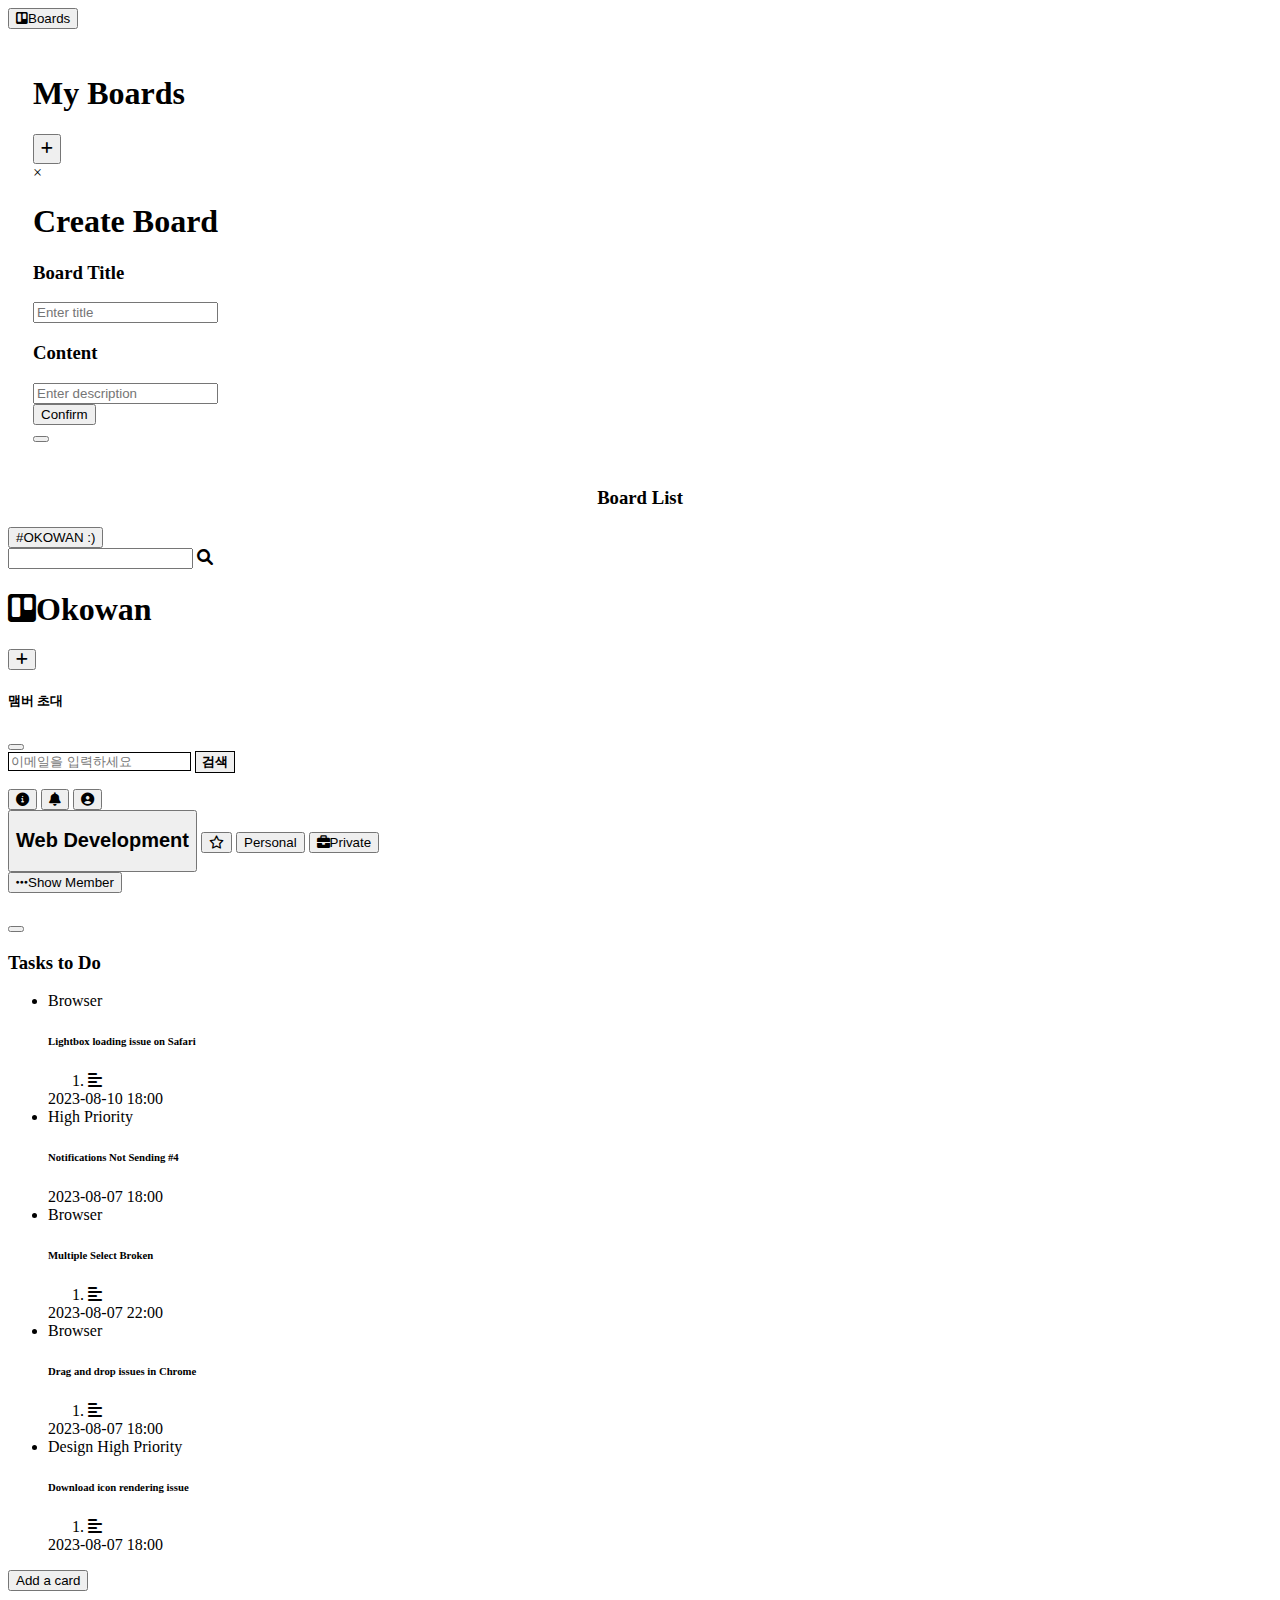
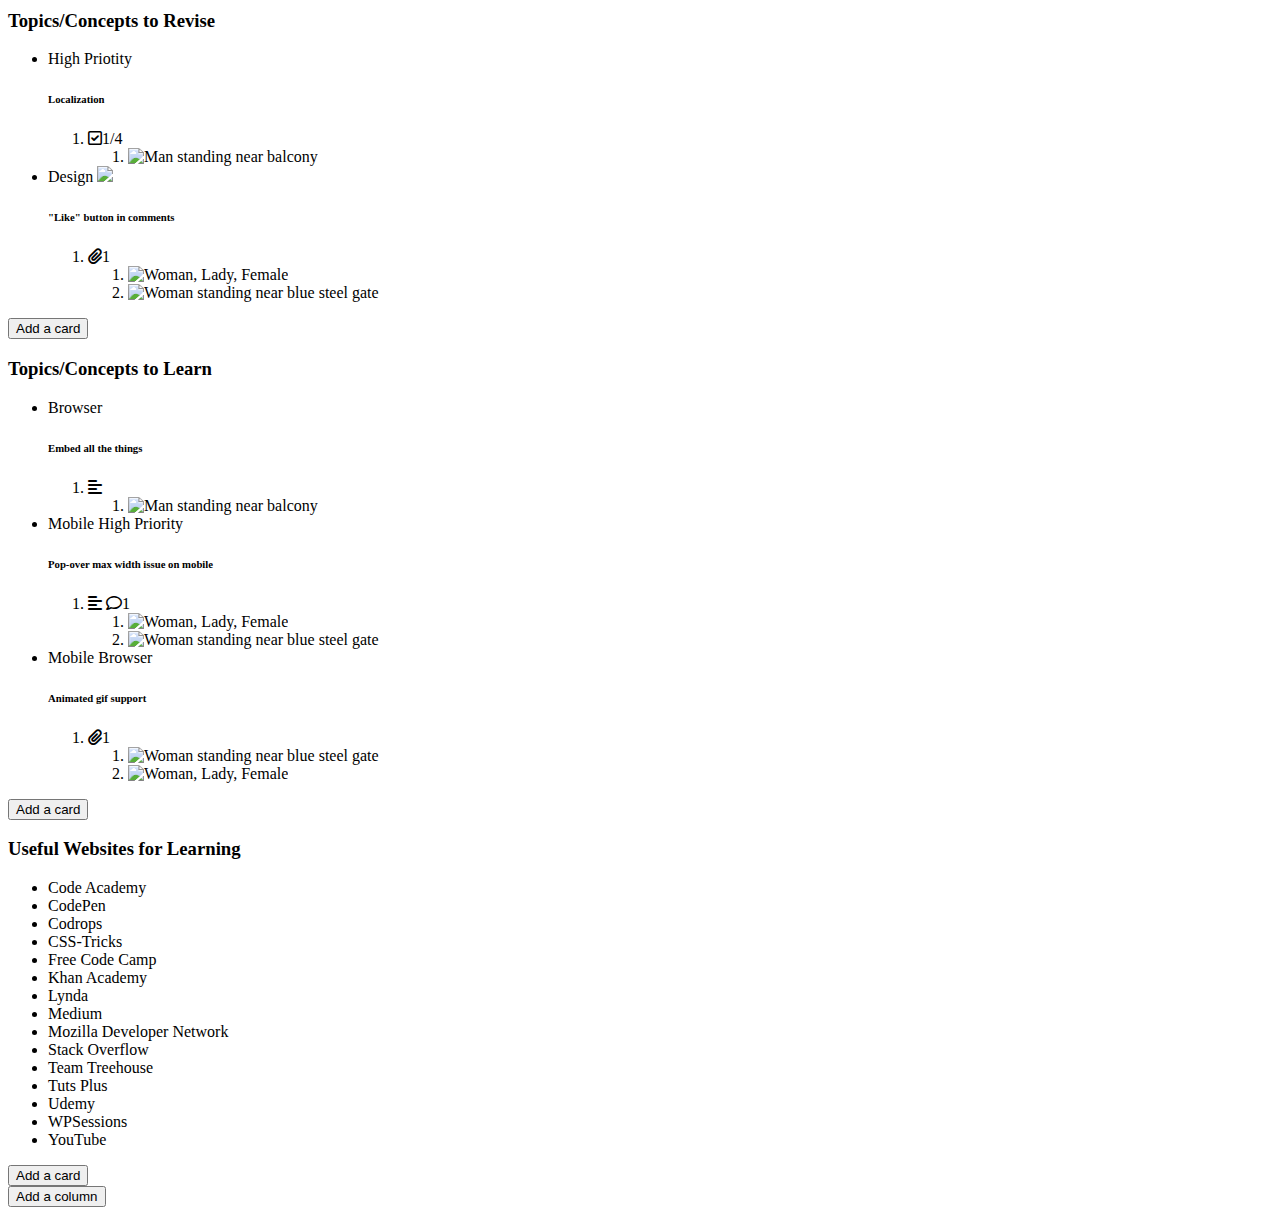
==== src/main/resources/templates/board.html @ db3061f5 "index.html 추가, 임시 css" ====
<!DOCTYPE html>
<html lang="en">

<head>
    <meta charset="UTF-8">
    <meta name="viewport" content="width=device-width, initial-scale=1.0">
    <title>Main Board</title>
    <link rel="stylesheet" href="https://fonts.googleapis.com/css?family=Courgette:400,700">
    <link rel="stylesheet" href="https://use.fontawesome.com/releases/v5.6.3/css/all.css"
        integrity="sha384-UHRtZLI+pbxtHCWp1t77Bi1L4ZtiqrqD80Kn4Z8NTSRyMA2Fd33n5dQ8lWUE00s/" crossorigin="anonymous">
    <link href="https://cdn.jsdelivr.net/npm/bootstrap@5.3.1/dist/css/bootstrap.min.css" rel="stylesheet" integrity="sha384-4bw+/aepP/YC94hEpVNVgiZdgIC5+VKNBQNGCHeKRQN+PtmoHDEXuppvnDJzQIu9" crossorigin="anonymous">
    <link rel="stylesheet" href="https://cdnjs.cloudflare.com/ajax/libs/font-awesome/6.0.0-beta3/css/all.min.css">
    <script src="https://cdn.jsdelivr.net/npm/bootstrap@5.3.1/dist/js/bootstrap.bundle.min.js" integrity="sha384-HwwvtgBNo3bZJJLYd8oVXjrBZt8cqVSpeBNS5n7C8IVInixGAoxmnlMuBnhbgrkm" crossorigin="anonymous"></script>
    <!-- jQuery -->
    <script src="https://code.jquery.com/jquery-3.7.0.min.js"
            integrity="sha256-2Pmvv0kuTBOenSvLm6bvfBSSHrUJ+3A7x6P5Ebd07/g=" crossorigin="anonymous"></script>

    <!-- js Cookie -->
    <script src="https://cdn.jsdelivr.net/npm/js-cookie@3.0.5/dist/js.cookie.min.js"></script>

    <link rel="stylesheet" href="/css/board.css" />
    <script src="https://ajax.googleapis.com/ajax/libs/jquery/3.5.1/jquery.min.js"></script>
    <script src="https://cdn.jsdelivr.net/npm/bootstrap@5.3.1/dist/js/bootstrap.bundle.min.js" integrity="sha384-HwwvtgBNo3bZJJLYd8oVXjrBZt8cqVSpeBNS5n7C8IVInixGAoxmnlMuBnhbgrkm" crossorigin="anonymous"></script>
    <script src="https://code.jquery.com/jquery-3.6.0.min.js"></script>
    <!-- js Cookie -->
    <script src="https://cdn.jsdelivr.net/npm/js-cookie@3.0.5/dist/js.cookie.min.js"></script>
</head>

<body>
<script src="/js/board.js"></script>
    <!-- Masthead -->
    <header class="masthead">

        <div class="boards-menu">

<!--            <button class="boards-btn btn"><i class="fab fa-trello boards-btn-icon"></i>Boards</button>-->

            <button class="boards-btn btn" type="button" data-bs-toggle="offcanvas" data-bs-target="#offcanvasWithBothOptions" aria-controls="offcanvasWithBothOptions"><i class="fab fa-trello boards-btn-icon"></i>Boards</button>
            <div class="offcanvas offcanvas-start text-bg-dark" data-bs-scroll="true" tabindex="-1" id="offcanvasWithBothOptions" aria-labelledby="offcanvasWithBothOptionsLabel">
                <div class="offcanvas-header" style="padding:25px">
                    <div class="offcanvas-header-container">
                    <h1 class="offcanvas-title" id="offcanvasWithBothOptionsLabel">My Boards</h1>
<!--                    <div class="user-settings-btn">-->
<!--                        <button class="user-settings-btn btn" aria-label="Create">-->
                        <button class="user-settings-btn btn" aria-label="Create" id="openModalBtn" style="height:30px">
                            <i class="fas fa-plus" aria-hidden="true"></i>
                        </button>
                    </div>
                        <div id="myModal" class="modal" style="justify-content: center;
                        align-items: center;margin: 0;">
                            <form id="boardForm">
                            <div class="modal-content">
                                <span class="close" style="margin-left: auto">&times;</span>
                                <h1>Create Board</h1>
                                <h3>Board  Title</h3>
                                <input type="text" id="title" name="title" placeholder="Enter title">
                                <h3>Content</h3>
                                <input type="text" id="description" name="description" placeholder="Enter description">
                                <div class="buttons-container">

                                <button id="confirmBtn">Confirm</button>
                                </div>
                            </div>
                            </form>
                        </div>
<!--                    </div>-->
                    <button type="button" class="btn-close btn-close-white" data-bs-dismiss="offcanvas" aria-label="Close"></button>
                </div>
                <div id="boardList" class="offcanvas-body boardList">
                    <h3 style="text-align: center">Board List</h3>
                    <div class="boardListTitle">
                        <button type="button" class="btn btn-light" value="boardTitle" id="boardTitle">#OKOWAN :)</button>
                        <span hidden="hidden">boardId</span>
                    </div>
                </div>
            </div>
            <div class="board-search">
                <input type="search" class="board-search-input" aria-label="Board Search">
                <i class="fas fa-search search-icon" aria-hidden="true"></i>
            </div>
        </div>

        <div class="logo">

            <h1><i class="fab fa-trello logo-icon" aria-hidden="true"></i>Okowan</h1>

        </div>

        <div class="user-settings">
            <button class="user-settings-btn btn" aria-label="plus" type="button" data-bs-toggle="offcanvas" data-bs-target="#inviteMemberoffcanvasScrolling" aria-controls="offcanvasScrolling">
                <i class="fas fa-plus" aria-hidden="true"></i>
            </button>

            <div class="offcanvas offcanvas-end text-bg-dark" data-bs-scroll="true" data-bs-backdrop="false" tabindex="-1" id="inviteMemberoffcanvasScrolling" aria-labelledby="offcanvasScrollingLabel">
                <div class="offcanvas-header">
                    <h5 class="offcanvas-title" id="inviteMemberoffcanvasScrollingLabel">맴버 초대</h5>
                    <button type="button" class="btn-close btn-close-white" data-bs-dismiss="offcanvas" aria-label="Close"></button>
                </div>
                <div class="offcanvas-body">
                    <div class="member-list-wrapper" ng-app="app" ng-controller="MainCtrl as ctrl">
                        <div class="input-group m-auto mt-3 mb-5">
                            <input type="text" id="searchMember" class="form-control" style="border:1px solid black" placeholder="이메일을 입력하세요" aria-label="ico_search"
                                   aria-describedby="button-addon2">
                            <button class="btn btn-outline-secondary" type="button"
                                    id="button-addon2" style="color:black; font-weight:bold; border:1px solid black">검색</button>
                        </div>
                        <ul class="member-list" id="invite-member-list">
                            <!--<li class="member-list-item">
                                <div>
                                    <img src="https://s3-us-west-2.amazonaws.com/s.cdpn.io/488320/profile/profile-80.jpg" class="member-list-item-image">
                                </div>
                                <div class="member-list-item-content">
                                    <h4>Hitesh Kumar</h4>
                                    <p>@hk-skit</p>
                                </div>
                            </li>-->
                        </ul>
                    </div>
                </div>
            </div>

            <button class="user-settings-btn btn" aria-label="Information">
                <i class="fas fa-info-circle" aria-hidden="true"></i>
            </button>

            <button class="user-settings-btn btn" aria-label="Notifications">
                <i class="fas fa-bell" aria-hidden="true"></i>
            </button>

            <button class="user-settings-btn btn" aria-label="User Settings">
                <i class="fas fa-user-circle" aria-hidden="true"></i>
            </button>

        </div>

    </header>
    <!-- End of masthead -->

    <!-- Board info bar -->
    <section class="board-info-bar">

        <div class="board-controls">

            <button class="board-title btn" id="board-title-button" board-id="">
                <h2 id="board-title">Web Development</h2>
            </button>

            <button class="star-btn btn" aria-label="Star Board">
                <i class="far fa-star" aria-hidden="true"></i>
            </button>

            <button class="personal-btn btn">Personal</button>

            <button class="private-btn btn"><i class="fas fa-briefcase private-btn-icon"
                    aria-hidden="true"></i>Private</button>
        </div>

        <button class="showMember-menu-btn btn" type="button" data-bs-toggle="offcanvas" data-bs-target="#showMemberoffcanvasScrolling" aria-controls="offcanvasScrolling">
            <i class="fas fa-ellipsis-h menu-btn-icon" aria-hidden="true"></i>Show Member</button>

        <div class="offcanvas offcanvas-end text-bg-dark" data-bs-scroll="true" data-bs-backdrop="false" tabindex="-1" id="showMemberoffcanvasScrolling" aria-labelledby="offcanvasScrollingLabel">
            <div class="offcanvas-header">
                <h5 class="offcanvas-title" id="showMemberoffcanvasScrollingLabel"></h5>
                <button type="button" class="btn-close btn-close-white" data-bs-dismiss="offcanvas" aria-label="Close"></button>
            </div>
            <div class="offcanvas-body">
                <div class="member-list-wrapper" ng-app="app" ng-controller="MainCtrl as ctrl">
                    <ul class="member-list" id="member-list">
                        <!--<li class="member-list-item">
                            <div>
                                <img src="https://s3-us-west-2.amazonaws.com/s.cdpn.io/488320/profile/profile-80.jpg" class="member-list-item-image">
                            </div>
                            <div class="member-list-item-content">
                                <h4>Hitesh Kumar</h4>
                                <p>@hk-skit</p>
                            </div>
                        </li>-->
                    </ul>
                </div>
            </div>
        </div>
    </section>
    <!-- End of board info bar -->

    <!-- Lists container -->
    <section class="lists-container" id="board-content">

        <div class="list">

            <h3 class="list-title">Tasks to Do</h3>

            <ul class="list-items">
                <li class="card__item">
                    <span class="card__tag card__tag--browser">Browser</span>
                    <h6 class="card__title">Lightbox loading issue on Safari</h6>
                    <ol class="card__actions">
                        <li class="card__actions--wrapper">
                            <i class="fas fa-align-left"></i>
                        </li>
                    </ol>
                    <span class="card__tag card__tag--date">2023-08-10 18:00</span>
                </li>
                <li class="card__item">
                    <span class="card__tag card__tag--high">High Priority</span>
                    <h6 class="card__title">Notifications Not Sending #4</h6>
                    <span class="card__tag card__tag--date">2023-08-07 18:00</span>
                </li>
                <li class="card__item">
                    <span class="card__tag card__tag--browser">Browser</span>
                    <h6 class="card__title">Multiple Select Broken</h6>
                    <ol class="card__actions">
                        <li class="card__actions--wrapper">
                            <i class="fas fa-align-left"></i>
                        </li>
                    </ol>
                    <span class="card__tag card__tag--date">2023-08-07 22:00</span>
                </li>
                <li class="card__item">
                    <span class="card__tag card__tag--browser">Browser</span>
                    <h6 class="card__title">Drag and drop issues in Chrome</h6>
                    <ol class="card__actions">
                        <li class="card__actions--wrapper">
                            <i class="fas fa-align-left"></i>
                        </li>
                    </ol>
                    <span class="card__tag card__tag--date">2023-08-07 18:00</span>
                </li>
                <li class="card__item">
                    <span class="card__tag card__tag--design">Design</span>
                    <span class="card__tag card__tag--high">High Priority</span>
                    <h6 class="card__title">Download icon rendering issue</h6>
                    <ol class="card__actions">
                        <li class="card__actions--wrapper">
                            <i class="fas fa-align-left"></i>
                        </li>
                    </ol>
                    <span class="card__tag card__tag--date">2023-08-07 18:00</span>
                </li>
            </ul>

            <button class="add-card-btn btn">Add a card</button>

        </div>

        <div class="list">

            <h3 class="list-title">Topics/Concepts to Revise</h3>

            <ul class="list-items">
                <li class="card__item">
                    <span class="card__tag card__tag--high">High Priotity</span>
                    <h6 class="card__title">Localization</h6>
                    <ol class="card__actions">
                        <li class="card__actions--wrapper">
                            <i class="far fa-check-square"></i><span class="card__actions--text">1/4</span>
                        </li>
                        <ol class="card__avatars">
                            <li class="card__avatars--item">
                                <!-- Photo by Philip Martin on Unsplash -->
                                <img src="https://images.unsplash.com/photo-1521119989659-a83eee488004?ixlib=rb-1.2.1&ixid=eyJhcHBfaWQiOjEyMDd9&auto=format&fit=crop&w=664&q=80"
                                    alt="Man standing near balcony" class="avatar__image">
                            </li>
                        </ol>
                    </ol>
                </li>
                <li class="card__item">
                    <span class="card__tag card__tag--design">Design</span>
                    <img src="https://trello-attachments.s3.amazonaws.com/5501f5265b23195e950742e9/300x300/5a2bf59113b7211315c399c8b9814e9d/Thumbs_Up_Icons.jpg"
                        class="card__image">
                    <h6 class="card__title">"Like" button in comments</h6>
                    <ol class="card__actions">
                        <li class="card__actions--wrapper">
                            <i class="fas fa-paperclip"></i><span class="card__actions--text">1</span>
                        </li>
                        <ol class="card__avatars">
                            <li class="card__avatars--item">
                                <!-- Photo by Michael Alfonso on Unsplash -->
                                <img src="https://images.unsplash.com/photo-1516756587022-7891ad56a8cd?ixlib=rb-1.2.1&ixid=eyJhcHBfaWQiOjEyMDd9&auto=format&fit=crop&w=634&q=80"
                                    alt="Woman, Lady, Female" class="avatar__image">
                            </li>
                            <li class="card__avatars--item">
                                <!-- Photo by Toa Heftiba on Unsplash -->
                                <img src="https://images.unsplash.com/photo-1517841905240-472988babdf9?ixlib=rb-1.2.1&ixid=eyJhcHBfaWQiOjEyMDd9&auto=format&fit=crop&w=634&q=80"
                                    alt="Woman standing near blue steel gate" class="avatar__image">
                            </li>
                        </ol>
                    </ol>
                </li>
            </ul>

            <button class="add-card-btn btn">Add a card</button>

        </div>

        <div class="list">

            <h3 class="list-title">Topics/Concepts to Learn</h3>

            <ul class="list-items">
                <li class="card__item">
                    <span class="card__tag card__tag--browser">Browser</span>
                    <h6 class="card__title">Embed all the things</h6>
                    <ol class="card__actions">
                        <li class="card__actions--wrapper">
                            <i class="fas fa-align-left"></i>
                        </li>
                        <ol class="card__avatars">
                            <li class="card__avatars--item">
                                <!-- Photo by Philip Martin on Unsplash -->
                                <img src="https://images.unsplash.com/photo-1521119989659-a83eee488004?ixlib=rb-1.2.1&ixid=eyJhcHBfaWQiOjEyMDd9&auto=format&fit=crop&w=664&q=80"
                                    alt="Man standing near balcony" class="avatar__image">
                            </li>
                        </ol>
                    </ol>
                </li>
                <li class="card__item">
                    <span class="card__tag card__tag--mobile">Mobile</span>
                    <span class="card__tag card__tag--high">High Priority</span>
                    <h6 class="card__title">Pop-over max width issue on mobile</h6>
                    <ol class="card__actions">
                        <li class="card__actions--wrapper">
                            <i class="fas fa-align-left"></i>
                            <i class="far fa-comment"></i><span class="card__actions--text">1</span>
                        </li>
                        <ol class="card__avatars">
                            <li class="card__avatars--item">
                                <!-- Photo by Michael Alfonso on Unsplash -->
                                <img src="https://images.unsplash.com/photo-1516756587022-7891ad56a8cd?ixlib=rb-1.2.1&ixid=eyJhcHBfaWQiOjEyMDd9&auto=format&fit=crop&w=634&q=80"
                                    alt="Woman, Lady, Female" class="avatar__image">
                            </li>
                            <li class="card__avatars--item">
                                <!-- Photo by Toa Heftiba on Unsplash -->
                                <img src="https://images.unsplash.com/photo-1517841905240-472988babdf9?ixlib=rb-1.2.1&ixid=eyJhcHBfaWQiOjEyMDd9&auto=format&fit=crop&w=634&q=80"
                                    alt="Woman standing near blue steel gate" class="avatar__image">
                            </li>
                        </ol>
                    </ol>
                </li>
                <li class="card__item">
                    <span class="card__tag card__tag--mobile">Mobile</span>
                    <span class="card__tag card__tag--browser">Browser</span>
                    <h6 class="card__title">Animated gif support</h6>
                    <ol class="card__actions">
                        <li class="card__actions--wrapper">
                            <i class="fas fa-paperclip"></i><span class="card__actions--text">1</span>
                        </li>
                        <ol class="card__avatars">
                            <li class="card__avatars--item">
                                <!-- Photo by Toa Heftiba on Unsplash -->
                                <img src="https://images.unsplash.com/photo-1517841905240-472988babdf9?ixlib=rb-1.2.1&ixid=eyJhcHBfaWQiOjEyMDd9&auto=format&fit=crop&w=634&q=80"
                                    alt="Woman standing near blue steel gate" class="avatar__image">
                            </li>
                            <li class="card__avatars--item">
                                <!-- Photo by Michael Alfonso on Unsplash -->
                                <img src="https://images.unsplash.com/photo-1516756587022-7891ad56a8cd?ixlib=rb-1.2.1&ixid=eyJhcHBfaWQiOjEyMDd9&auto=format&fit=crop&w=634&q=80"
                                    alt="Woman, Lady, Female" class="avatar__image">
                            </li>
                        </ol>
                    </ol>
                </li>
            </ul>

            <button class="add-card-btn btn">Add a card</button>

        </div>

        <div class="list">

            <h3 class="list-title">Useful Websites for Learning</h3>

            <ul class="list-items">
                <li>Code Academy</li>
                <li>CodePen</li>
                <li>Codrops</li>
                <li>CSS-Tricks</li>
                <li>Free Code Camp</li>
                <li>Khan Academy</li>
                <li>Lynda</li>
                <li>Medium</li>
                <li>Mozilla Developer Network</li>
                <li>Stack Overflow</li>
                <li>Team Treehouse</li>
                <li>Tuts Plus</li>
                <li>Udemy</li>
                <li>WPSessions</li>
                <li>YouTube</li>
            </ul>

            <button class="add-card-btn btn">Add a card</button>

        </div>

        <button class="add-list-btn btn">Add a column</button>

    </section>
    <!-- End of lists container -->
</body>
</html>
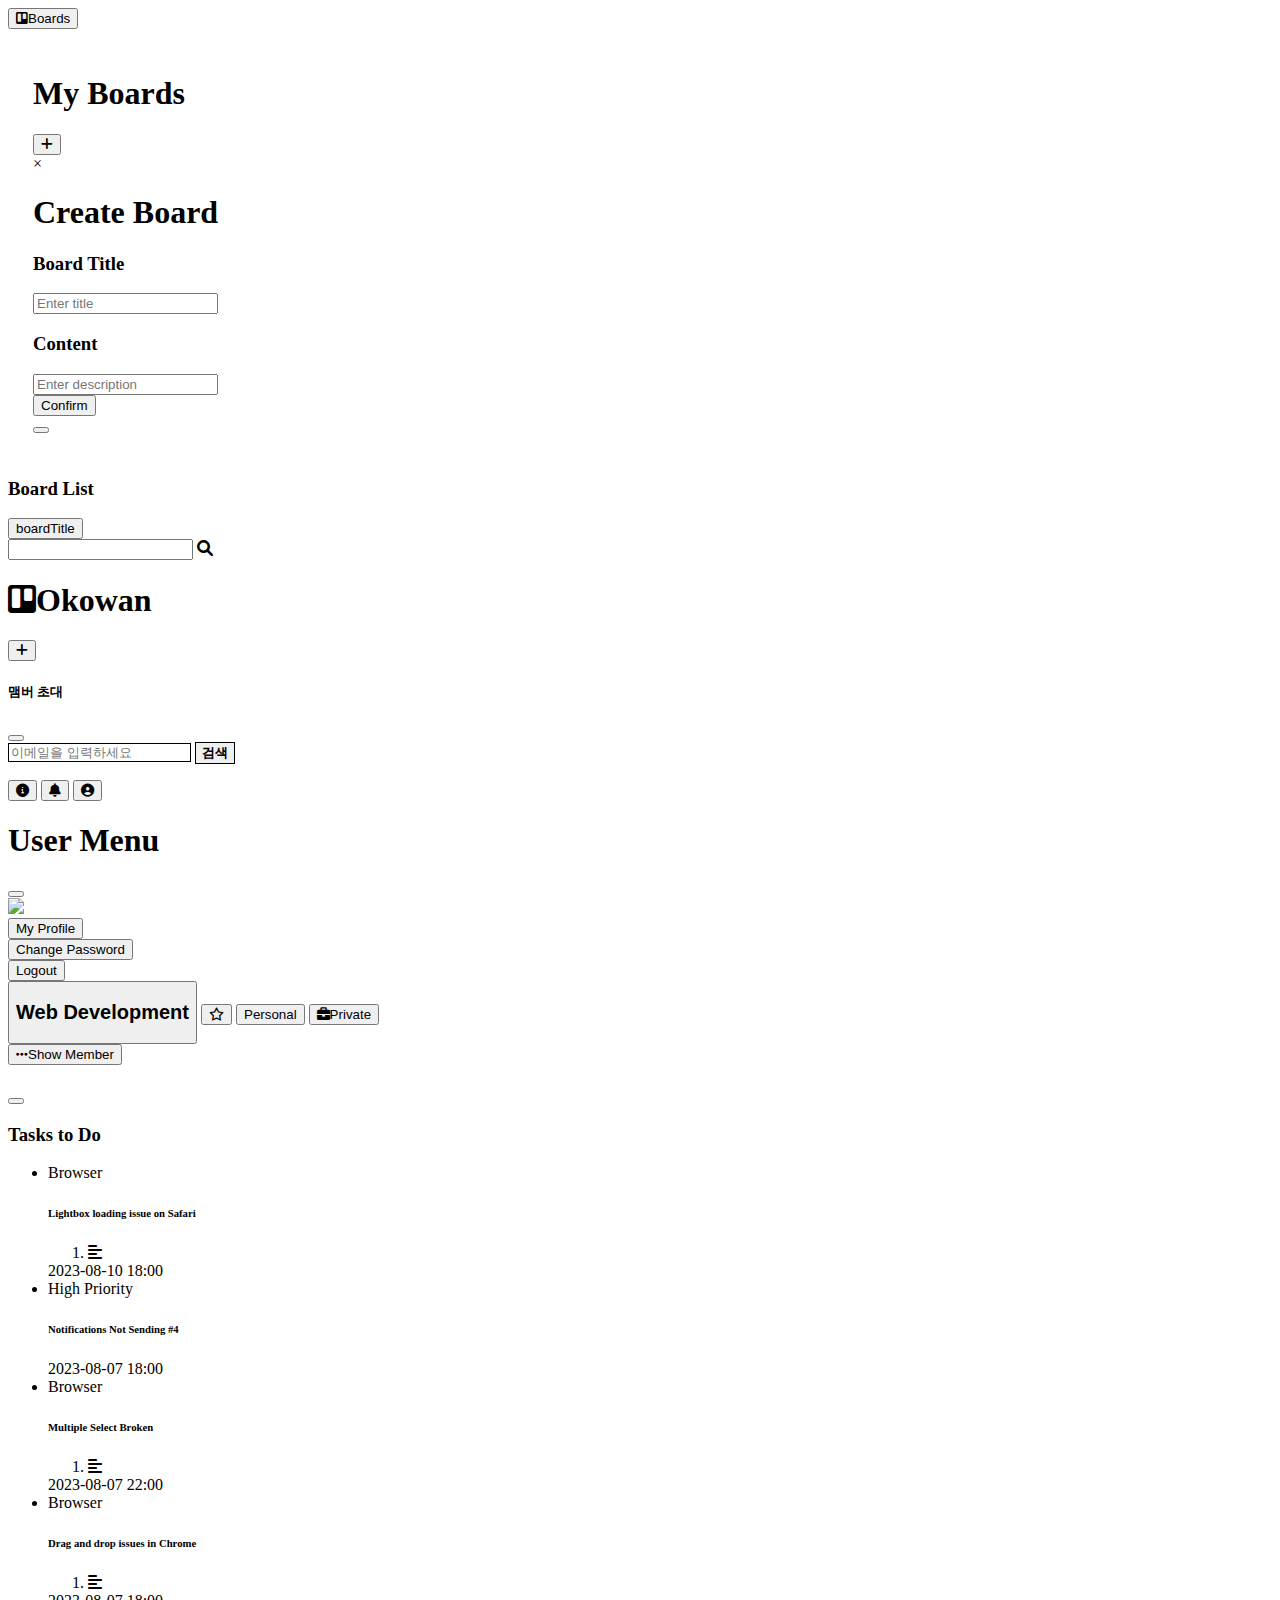
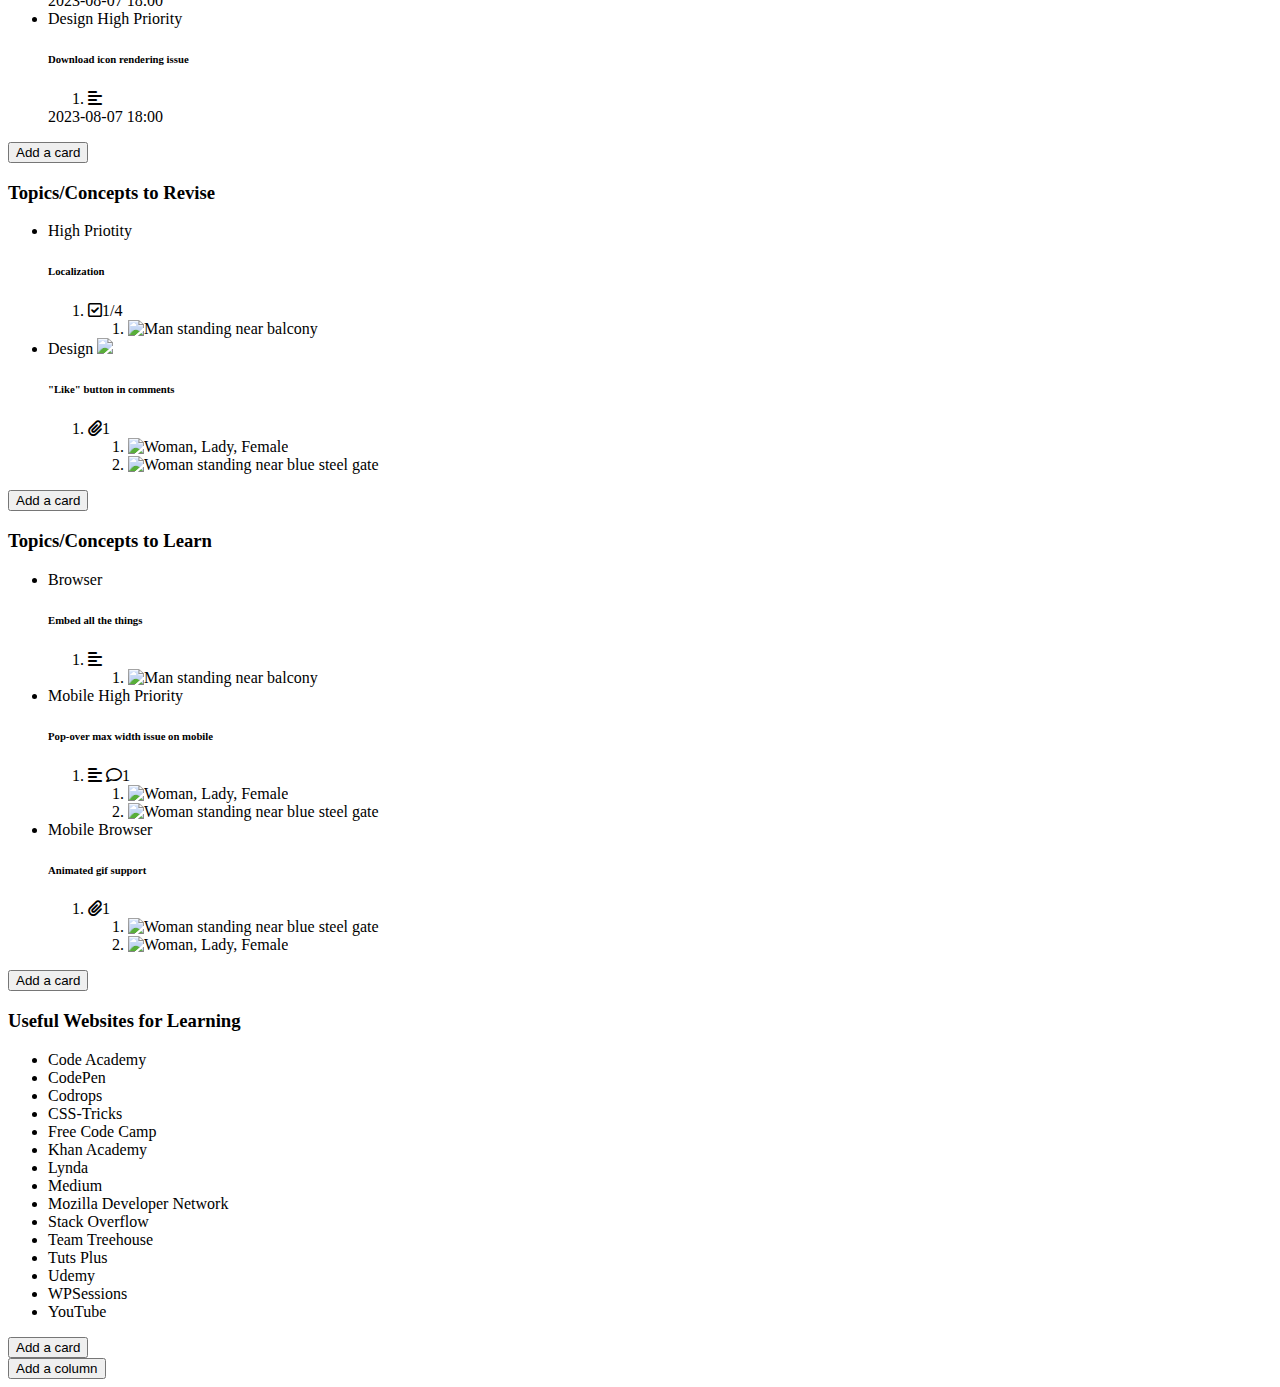
==== commit c0eeb0a8: "Merge remote-tracking branch 'origin/develop' into seulgi" ====
--- a/src/main/resources/templates/board.html
+++ b/src/main/resources/templates/board.html
@@ -1,6 +1,5 @@
 <!DOCTYPE html>
 <html lang="en">
-
 <head>
     <meta charset="UTF-8">
     <meta name="viewport" content="width=device-width, initial-scale=1.0">
@@ -18,16 +17,18 @@
     <!-- js Cookie -->
     <script src="https://cdn.jsdelivr.net/npm/js-cookie@3.0.5/dist/js.cookie.min.js"></script>
 
-    <link rel="stylesheet" href="/css/board.css" />
+    <link rel="stylesheet" href="/css/board.css"/>
     <script src="https://ajax.googleapis.com/ajax/libs/jquery/3.5.1/jquery.min.js"></script>
     <script src="https://cdn.jsdelivr.net/npm/bootstrap@5.3.1/dist/js/bootstrap.bundle.min.js" integrity="sha384-HwwvtgBNo3bZJJLYd8oVXjrBZt8cqVSpeBNS5n7C8IVInixGAoxmnlMuBnhbgrkm" crossorigin="anonymous"></script>
     <script src="https://code.jquery.com/jquery-3.6.0.min.js"></script>
-    <!-- js Cookie -->
-    <script src="https://cdn.jsdelivr.net/npm/js-cookie@3.0.5/dist/js.cookie.min.js"></script>
+
+    <!-- favicon -->
+    <link rel="icon" href="/images/o-solid.png">
 </head>
 
 <body>
 <script src="/js/board.js"></script>
+<script src="/js/utils.js"></script>
     <!-- Masthead -->
     <header class="masthead">
 
@@ -38,14 +39,12 @@
             <button class="boards-btn btn" type="button" data-bs-toggle="offcanvas" data-bs-target="#offcanvasWithBothOptions" aria-controls="offcanvasWithBothOptions"><i class="fab fa-trello boards-btn-icon"></i>Boards</button>
             <div class="offcanvas offcanvas-start text-bg-dark" data-bs-scroll="true" tabindex="-1" id="offcanvasWithBothOptions" aria-labelledby="offcanvasWithBothOptionsLabel">
                 <div class="offcanvas-header" style="padding:25px">
-                    <div class="offcanvas-header-container">
                     <h1 class="offcanvas-title" id="offcanvasWithBothOptionsLabel">My Boards</h1>
-<!--                    <div class="user-settings-btn">-->
+                    <div class="user-settings-btn">
 <!--                        <button class="user-settings-btn btn" aria-label="Create">-->
-                        <button class="user-settings-btn btn" aria-label="Create" id="openModalBtn" style="height:30px">
+                        <button class="user-settings-btn btn" aria-label="Create" id="openModalBtn">
                             <i class="fas fa-plus" aria-hidden="true"></i>
                         </button>
-                    </div>
                         <div id="myModal" class="modal" style="justify-content: center;
                         align-items: center;margin: 0;">
                             <form id="boardForm">
@@ -57,19 +56,22 @@
                                 <h3>Content</h3>
                                 <input type="text" id="description" name="description" placeholder="Enter description">
                                 <div class="buttons-container">
-
+<!--                                <button class="cancelBtn" id="cancelBtn">Cancel</button>-->
+<!--                                <button class="close">Cancel</button>-->
+<!--                                <button type="confirmBtn" id="confirmBtn" onclick="postBoard()">Confirm</button>-->
                                 <button id="confirmBtn">Confirm</button>
                                 </div>
                             </div>
                             </form>
+<!--                            <div id="responseMessage"></div>-->
                         </div>
-<!--                    </div>-->
+                    </div>
                     <button type="button" class="btn-close btn-close-white" data-bs-dismiss="offcanvas" aria-label="Close"></button>
                 </div>
                 <div id="boardList" class="offcanvas-body boardList">
-                    <h3 style="text-align: center">Board List</h3>
-                    <div class="boardListTitle">
-                        <button type="button" class="btn btn-light" value="boardTitle" id="boardTitle">#OKOWAN :)</button>
+                    <h3>Board List</h3>
+                    <div id="getboard">
+                        <button type="button" class="btn btn-light" value="boardTitle" id="boardTitle">boardTitle</button>
                         <span hidden="hidden">boardId</span>
                     </div>
                 </div>
@@ -127,10 +129,32 @@
                 <i class="fas fa-bell" aria-hidden="true"></i>
             </button>
 
-            <button class="user-settings-btn btn" aria-label="User Settings">
+            <button class="user-settings-btn btn" aria-label="User Settings" type="button" data-bs-toggle="offcanvas" data-bs-target="#offcanvasRight" aria-controls="offcanvasRight">
                 <i class="fas fa-user-circle" aria-hidden="true"></i>
             </button>
 
+            <div class="offcanvas offcanvas-end text-bg-dark user-menu-offcanvas" tabindex="-1" id="offcanvasRight" aria-labelledby="offcanvasRightLabel">
+                <div class="offcanvas-header">
+                    <h1 id="offcanvasRightLabel">User Menu</h1>
+                    <button type="button" class="btn-close btn-close-white" data-bs-dismiss="offcanvas" aria-label="Close"></button>
+                </div>
+                <div class="offcanvas-body">
+                    <div class="circle-container">
+                        <div class="circle">
+                            <img class="profile-img" src="https://t4.ftcdn.net/jpg/02/15/84/43/360_F_215844325_ttX9YiIIyeaR7Ne6EaLLjMAmy4GvPC69.jpg">
+                        </div>
+                    </div>
+                    <div>
+                        <button class="user-menu-btn" id="user-menu-profile">My Profile</button>
+                    </div>
+                    <div>
+                        <button class="user-menu-btn" id="user-menu-password">Change Password</button>
+                    </div>
+                    <div>
+                        <button class="user-menu-btn" id="user-menu-logout">Logout</button>
+                    </div>
+                </div>
+            </div>
         </div>
 
     </header>
@@ -238,8 +262,17 @@
                 </li>
             </ul>
 
-            <button class="add-card-btn btn">Add a card</button>
-
+            <div class="add-card-container">
+                <button class="add-card-btn btn">Add a card</button>
+                <!-- 폼 추가 -->
+                <form id="cardForm" style="display: none;">
+                    <div>
+                        <input class="cardTitleInput" type="text" id="cardTitleInput" name="cardTitleInput" placeholder="Enter card title" required>
+                    </div>
+                    <button type="submit" id="createCardButton">Create Card</button>
+                    <button type="delete" id="deleteCardButton">X</button>
+                </form>
+            </div>
         </div>
 
         <div class="list">
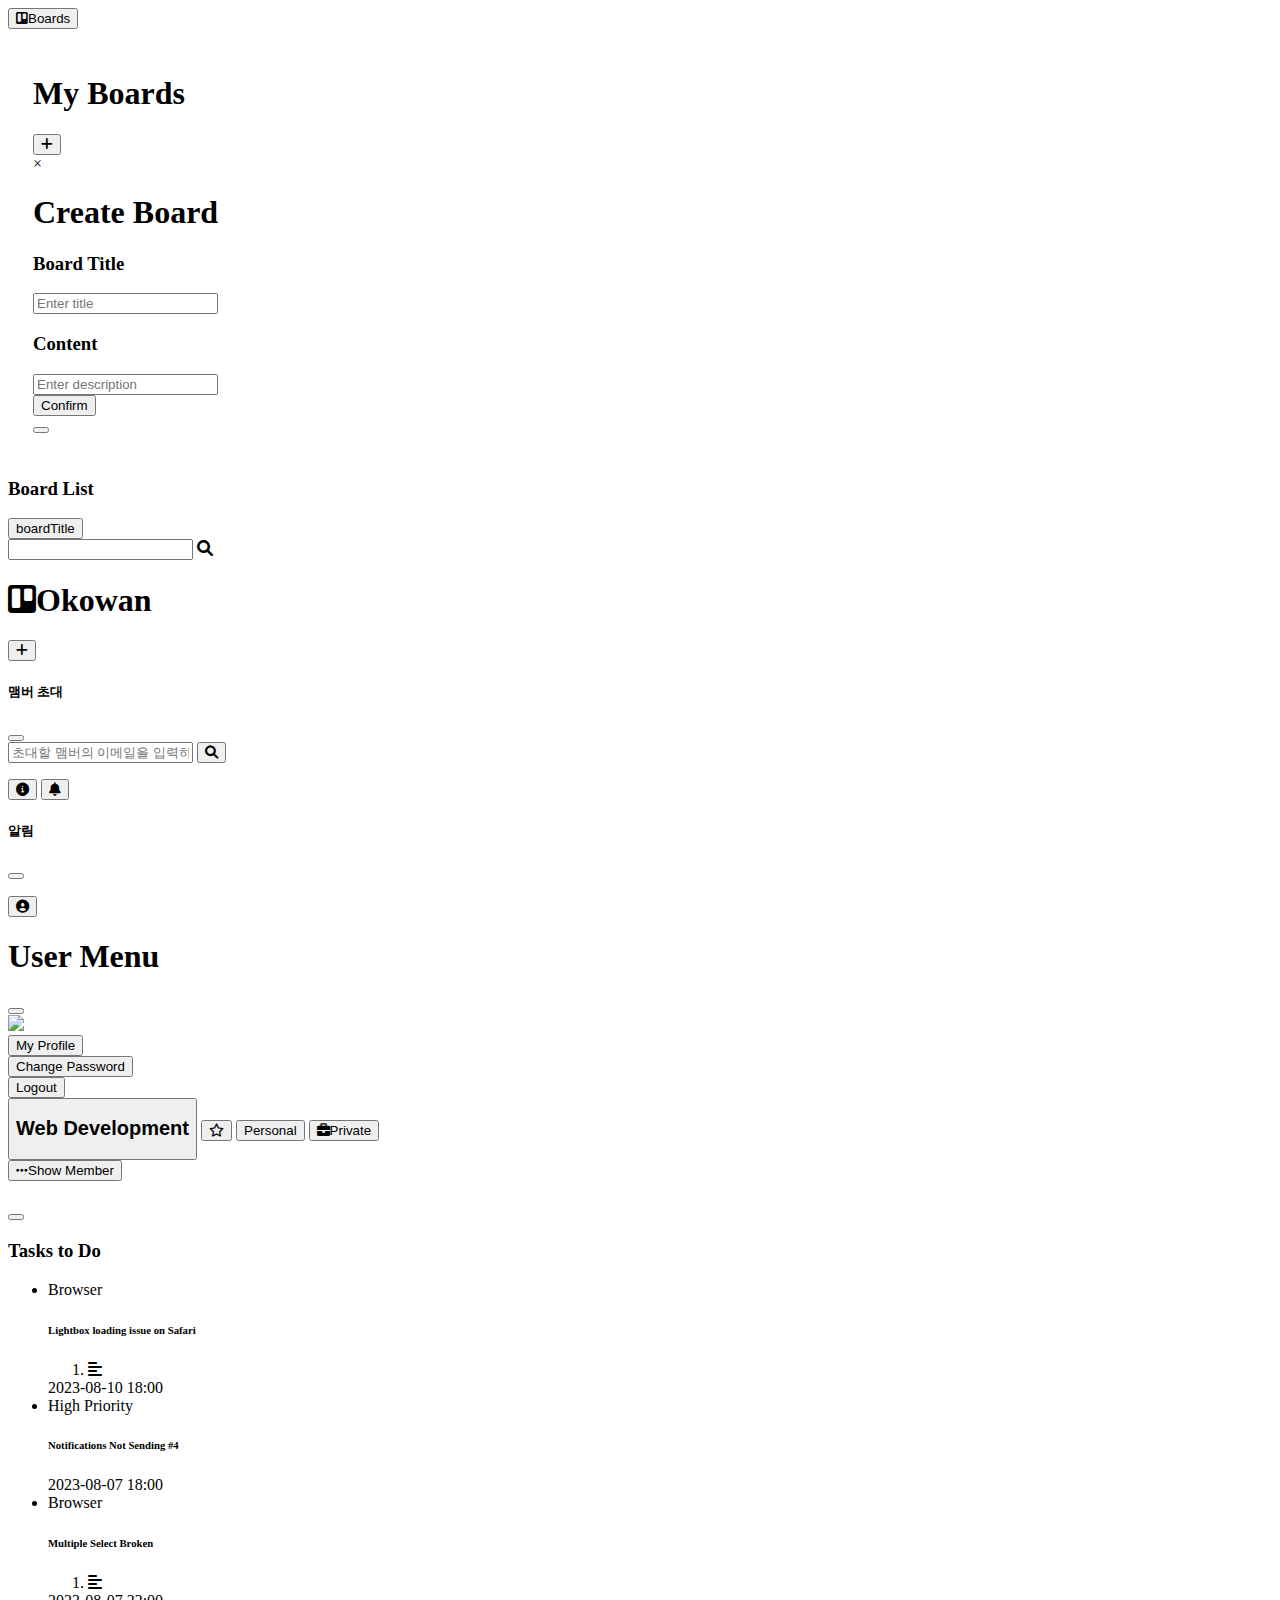
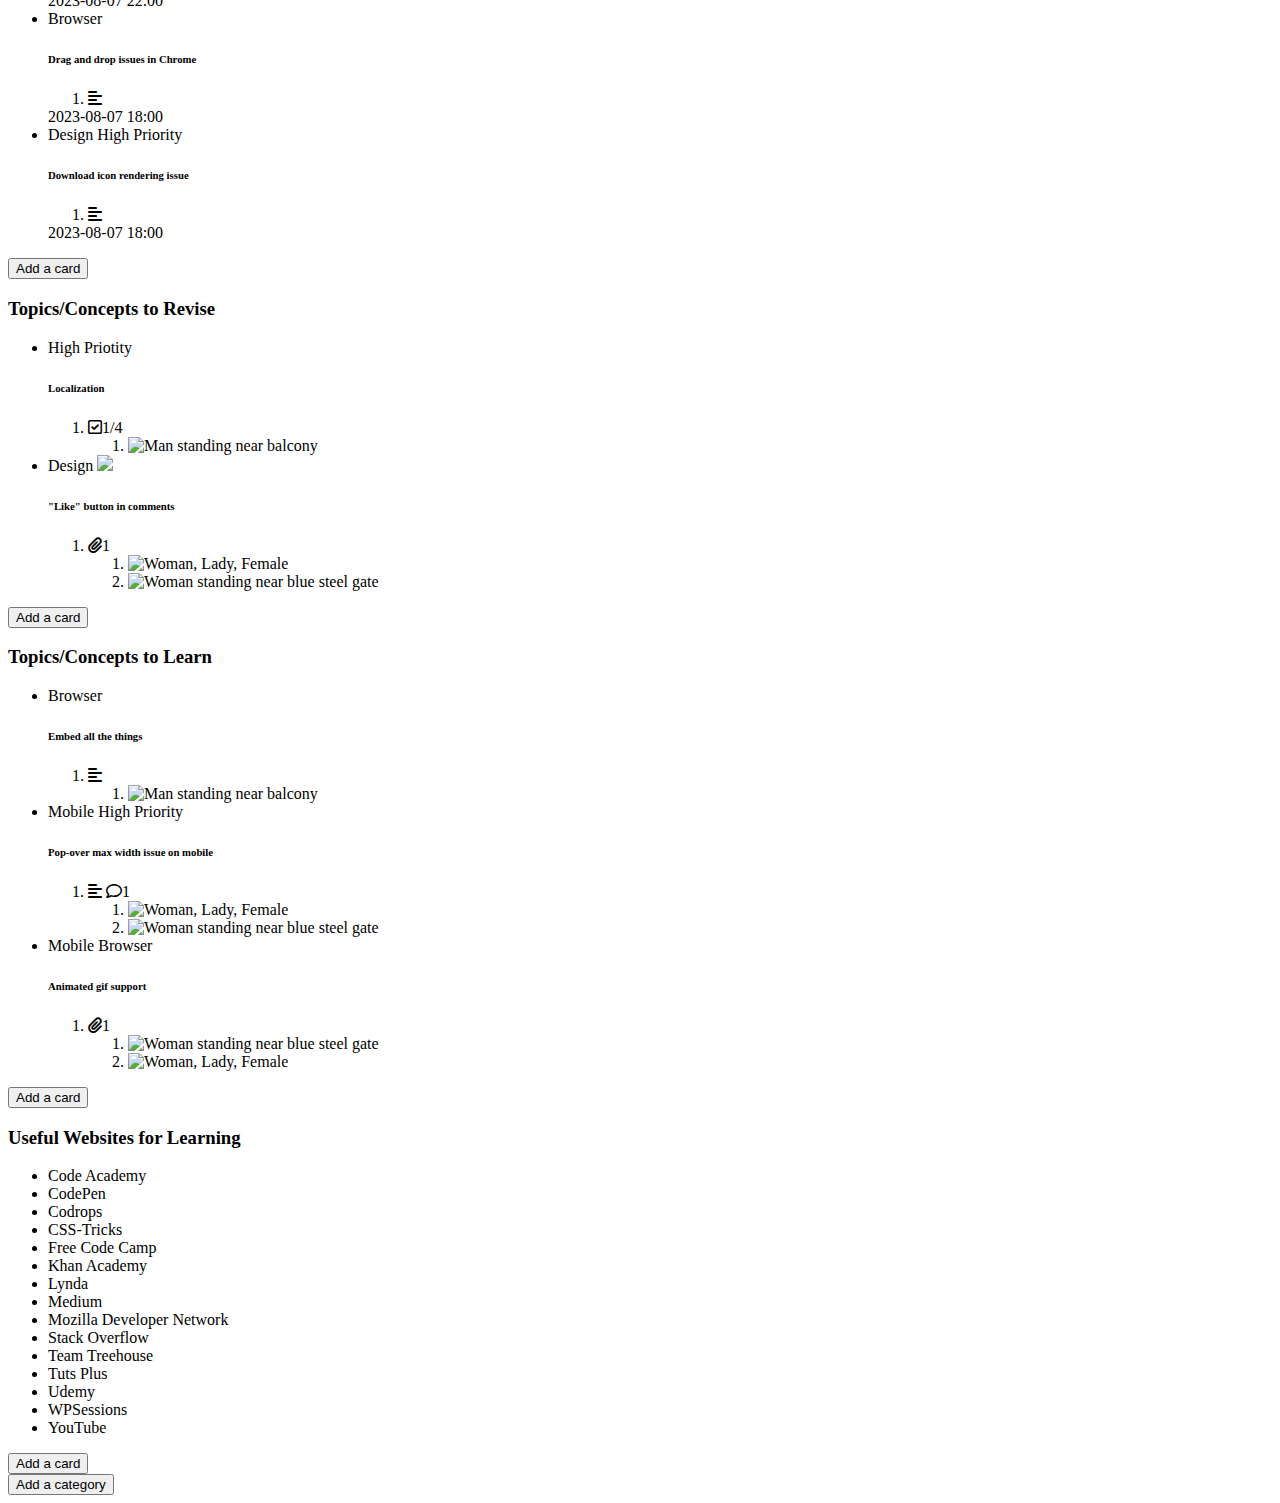
==== commit 25a831ee: "Merge pull request #27 from wisdomSG/jcm" ====
--- a/src/main/resources/templates/board.html
+++ b/src/main/resources/templates/board.html
@@ -9,7 +9,8 @@
         integrity="sha384-UHRtZLI+pbxtHCWp1t77Bi1L4ZtiqrqD80Kn4Z8NTSRyMA2Fd33n5dQ8lWUE00s/" crossorigin="anonymous">
     <link href="https://cdn.jsdelivr.net/npm/bootstrap@5.3.1/dist/css/bootstrap.min.css" rel="stylesheet" integrity="sha384-4bw+/aepP/YC94hEpVNVgiZdgIC5+VKNBQNGCHeKRQN+PtmoHDEXuppvnDJzQIu9" crossorigin="anonymous">
     <link rel="stylesheet" href="https://cdnjs.cloudflare.com/ajax/libs/font-awesome/6.0.0-beta3/css/all.min.css">
-    <script src="https://cdn.jsdelivr.net/npm/bootstrap@5.3.1/dist/js/bootstrap.bundle.min.js" integrity="sha384-HwwvtgBNo3bZJJLYd8oVXjrBZt8cqVSpeBNS5n7C8IVInixGAoxmnlMuBnhbgrkm" crossorigin="anonymous"></script>
+    <link rel="stylesheet" href="/css/board.css"/>
+
     <!-- jQuery -->
     <script src="https://code.jquery.com/jquery-3.7.0.min.js"
             integrity="sha256-2Pmvv0kuTBOenSvLm6bvfBSSHrUJ+3A7x6P5Ebd07/g=" crossorigin="anonymous"></script>
@@ -17,13 +18,12 @@
     <!-- js Cookie -->
     <script src="https://cdn.jsdelivr.net/npm/js-cookie@3.0.5/dist/js.cookie.min.js"></script>
 
-    <link rel="stylesheet" href="/css/board.css"/>
-    <script src="https://ajax.googleapis.com/ajax/libs/jquery/3.5.1/jquery.min.js"></script>
+    <!-- bootstrap -->
     <script src="https://cdn.jsdelivr.net/npm/bootstrap@5.3.1/dist/js/bootstrap.bundle.min.js" integrity="sha384-HwwvtgBNo3bZJJLYd8oVXjrBZt8cqVSpeBNS5n7C8IVInixGAoxmnlMuBnhbgrkm" crossorigin="anonymous"></script>
-    <script src="https://code.jquery.com/jquery-3.6.0.min.js"></script>
 
     <!-- favicon -->
     <link rel="icon" href="/images/o-solid.png">
+
 </head>
 
 <body>
@@ -99,13 +99,16 @@
                     <button type="button" class="btn-close btn-close-white" data-bs-dismiss="offcanvas" aria-label="Close"></button>
                 </div>
                 <div class="offcanvas-body">
+                    <!-- search -->
+                    <div class="inviteMemberwrap">
+                        <div class="searchMember">
+                            <input type="text" class="searchTerm" placeholder="초대할 맴버의 이메일을 입력하세요">
+                            <button type="submit" class="searchMemberButton">
+                                <i class="fa fa-search"></i>
+                            </button>
+                        </div>
+                    </div>
                     <div class="member-list-wrapper" ng-app="app" ng-controller="MainCtrl as ctrl">
-                        <div class="input-group m-auto mt-3 mb-5">
-                            <input type="text" id="searchMember" class="form-control" style="border:1px solid black" placeholder="이메일을 입력하세요" aria-label="ico_search"
-                                   aria-describedby="button-addon2">
-                            <button class="btn btn-outline-secondary" type="button"
-                                    id="button-addon2" style="color:black; font-weight:bold; border:1px solid black">검색</button>
-                        </div>
                         <ul class="member-list" id="invite-member-list">
                             <!--<li class="member-list-item">
                                 <div>
@@ -125,9 +128,30 @@
                 <i class="fas fa-info-circle" aria-hidden="true"></i>
             </button>
 
-            <button class="user-settings-btn btn" aria-label="Notifications">
+            <button class="user-settings-btn btn" id="showAlert" aria-label="Notifications" type="button" data-bs-toggle="offcanvas" data-bs-target="#showAlertoffcanvasScrolling" aria-controls="offcanvasScrolling">
                 <i class="fas fa-bell" aria-hidden="true"></i>
             </button>
+            <div class="offcanvas offcanvas-end text-bg-dark" data-bs-scroll="true" data-bs-backdrop="false" tabindex="-1" id="showAlertoffcanvasScrolling" aria-labelledby="offcanvasScrollingLabel">
+                <div class="offcanvas-header">
+                    <h5 class="offcanvas-title" id="showAlertoffcanvasScrollingLabel">알림</h5>
+                    <button type="button" class="btn-close btn-close-white" data-bs-dismiss="offcanvas" aria-label="Close"></button>
+                </div>
+                <div class="offcanvas-body">
+                    <div class="alert-list-wrapper" ng-app="app" ng-controller="MainCtrl as ctrl">
+                        <ul class="alert-list" id="alert-list">
+                            <!--<li class="alert-list-item">
+                                <div>
+                                    <img src="https://s3-us-west-2.amazonaws.com/s.cdpn.io/488320/profile/profile-80.jpg" class="member-list-item-image">
+                                </div>
+                                <div class="alert-list-item-content">
+                                    <h4>Hitesh Kumar</h4>
+                                    <p>@hk-skit</p>
+                                </div>
+                            </li>-->
+                        </ul>
+                    </div>
+                </div>
+            </div>
 
             <button class="user-settings-btn btn" aria-label="User Settings" type="button" data-bs-toggle="offcanvas" data-bs-target="#offcanvasRight" aria-controls="offcanvasRight">
                 <i class="fas fa-user-circle" aria-hidden="true"></i>
@@ -423,7 +447,7 @@
 
         </div>
 
-        <button class="add-list-btn btn">Add a column</button>
+        <button class="add-list-btn btn">Add a category</button>
 
     </section>
     <!-- End of lists container -->
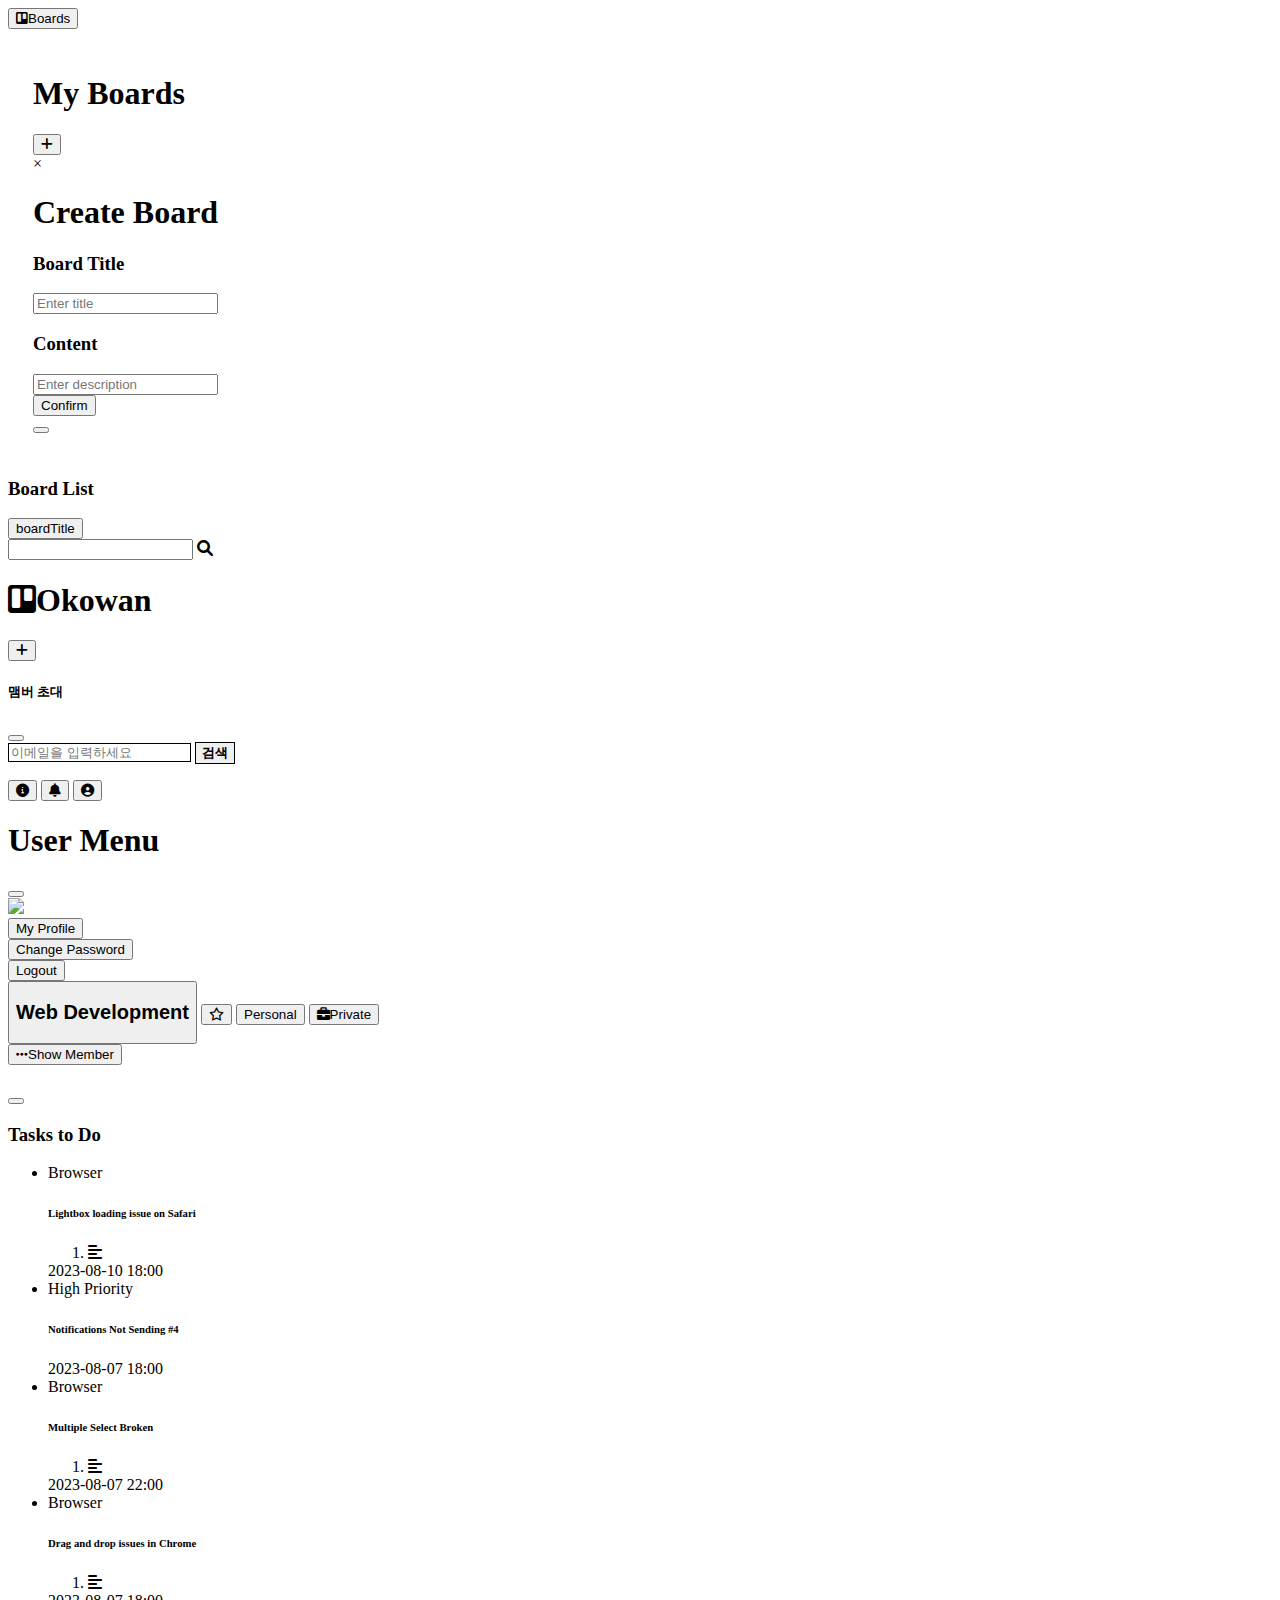
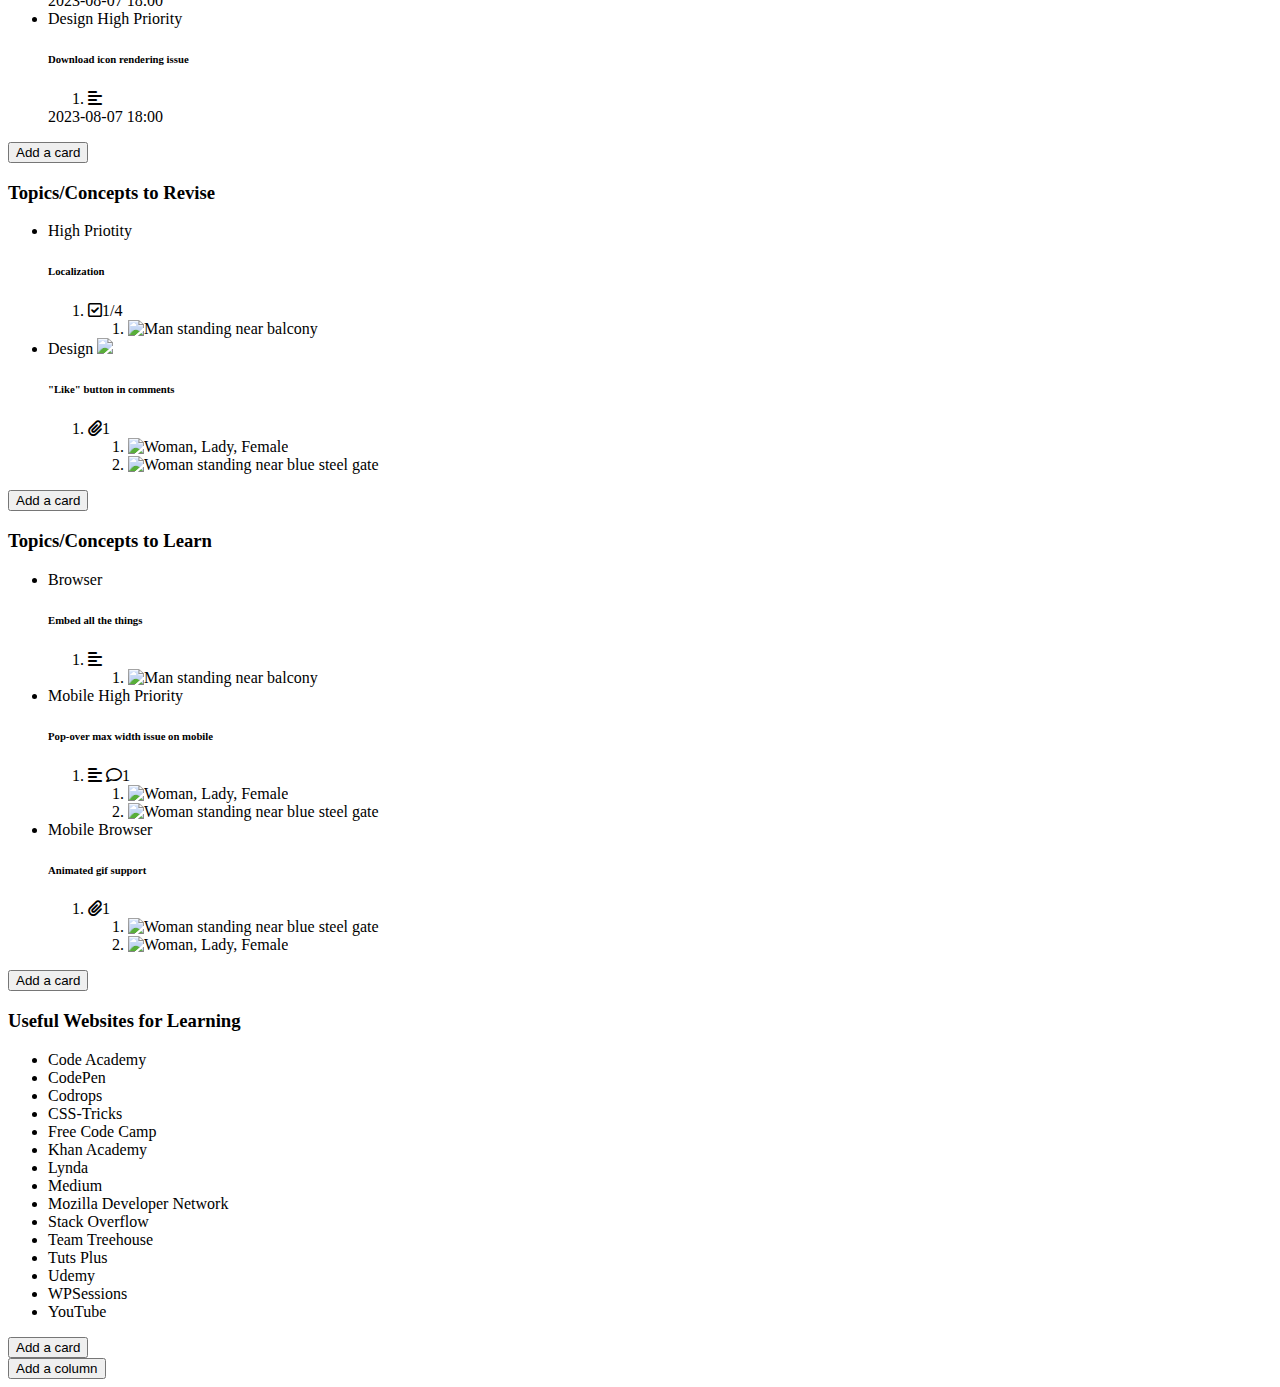
==== commit bd2b7c48: "card 단건 조회 기능 연결 완료" ====
--- a/src/main/resources/templates/board.html
+++ b/src/main/resources/templates/board.html
@@ -9,8 +9,7 @@
         integrity="sha384-UHRtZLI+pbxtHCWp1t77Bi1L4ZtiqrqD80Kn4Z8NTSRyMA2Fd33n5dQ8lWUE00s/" crossorigin="anonymous">
     <link href="https://cdn.jsdelivr.net/npm/bootstrap@5.3.1/dist/css/bootstrap.min.css" rel="stylesheet" integrity="sha384-4bw+/aepP/YC94hEpVNVgiZdgIC5+VKNBQNGCHeKRQN+PtmoHDEXuppvnDJzQIu9" crossorigin="anonymous">
     <link rel="stylesheet" href="https://cdnjs.cloudflare.com/ajax/libs/font-awesome/6.0.0-beta3/css/all.min.css">
-    <link rel="stylesheet" href="/css/board.css"/>
-
+    <script src="https://cdn.jsdelivr.net/npm/bootstrap@5.3.1/dist/js/bootstrap.bundle.min.js" integrity="sha384-HwwvtgBNo3bZJJLYd8oVXjrBZt8cqVSpeBNS5n7C8IVInixGAoxmnlMuBnhbgrkm" crossorigin="anonymous"></script>
     <!-- jQuery -->
     <script src="https://code.jquery.com/jquery-3.7.0.min.js"
             integrity="sha256-2Pmvv0kuTBOenSvLm6bvfBSSHrUJ+3A7x6P5Ebd07/g=" crossorigin="anonymous"></script>
@@ -18,12 +17,13 @@
     <!-- js Cookie -->
     <script src="https://cdn.jsdelivr.net/npm/js-cookie@3.0.5/dist/js.cookie.min.js"></script>
 
-    <!-- bootstrap -->
+    <link rel="stylesheet" href="/css/board.css"/>
+    <script src="https://ajax.googleapis.com/ajax/libs/jquery/3.5.1/jquery.min.js"></script>
     <script src="https://cdn.jsdelivr.net/npm/bootstrap@5.3.1/dist/js/bootstrap.bundle.min.js" integrity="sha384-HwwvtgBNo3bZJJLYd8oVXjrBZt8cqVSpeBNS5n7C8IVInixGAoxmnlMuBnhbgrkm" crossorigin="anonymous"></script>
+    <script src="https://code.jquery.com/jquery-3.6.0.min.js"></script>
 
     <!-- favicon -->
     <link rel="icon" href="/images/o-solid.png">
-
 </head>
 
 <body>
@@ -99,16 +99,13 @@
                     <button type="button" class="btn-close btn-close-white" data-bs-dismiss="offcanvas" aria-label="Close"></button>
                 </div>
                 <div class="offcanvas-body">
-                    <!-- search -->
-                    <div class="inviteMemberwrap">
-                        <div class="searchMember">
-                            <input type="text" class="searchTerm" placeholder="초대할 맴버의 이메일을 입력하세요">
-                            <button type="submit" class="searchMemberButton">
-                                <i class="fa fa-search"></i>
-                            </button>
+                    <div class="member-list-wrapper" ng-app="app" ng-controller="MainCtrl as ctrl">
+                        <div class="input-group m-auto mt-3 mb-5">
+                            <input type="text" id="searchMember" class="form-control" style="border:1px solid black" placeholder="이메일을 입력하세요" aria-label="ico_search"
+                                   aria-describedby="button-addon2">
+                            <button class="btn btn-outline-secondary" type="button"
+                                    id="button-addon2" style="color:black; font-weight:bold; border:1px solid black">검색</button>
                         </div>
-                    </div>
-                    <div class="member-list-wrapper" ng-app="app" ng-controller="MainCtrl as ctrl">
                         <ul class="member-list" id="invite-member-list">
                             <!--<li class="member-list-item">
                                 <div>
@@ -128,30 +125,9 @@
                 <i class="fas fa-info-circle" aria-hidden="true"></i>
             </button>
 
-            <button class="user-settings-btn btn" id="showAlert" aria-label="Notifications" type="button" data-bs-toggle="offcanvas" data-bs-target="#showAlertoffcanvasScrolling" aria-controls="offcanvasScrolling">
+            <button class="user-settings-btn btn" aria-label="Notifications">
                 <i class="fas fa-bell" aria-hidden="true"></i>
             </button>
-            <div class="offcanvas offcanvas-end text-bg-dark" data-bs-scroll="true" data-bs-backdrop="false" tabindex="-1" id="showAlertoffcanvasScrolling" aria-labelledby="offcanvasScrollingLabel">
-                <div class="offcanvas-header">
-                    <h5 class="offcanvas-title" id="showAlertoffcanvasScrollingLabel">알림</h5>
-                    <button type="button" class="btn-close btn-close-white" data-bs-dismiss="offcanvas" aria-label="Close"></button>
-                </div>
-                <div class="offcanvas-body">
-                    <div class="alert-list-wrapper" ng-app="app" ng-controller="MainCtrl as ctrl">
-                        <ul class="alert-list" id="alert-list">
-                            <!--<li class="alert-list-item">
-                                <div>
-                                    <img src="https://s3-us-west-2.amazonaws.com/s.cdpn.io/488320/profile/profile-80.jpg" class="member-list-item-image">
-                                </div>
-                                <div class="alert-list-item-content">
-                                    <h4>Hitesh Kumar</h4>
-                                    <p>@hk-skit</p>
-                                </div>
-                            </li>-->
-                        </ul>
-                    </div>
-                </div>
-            </div>
 
             <button class="user-settings-btn btn" aria-label="User Settings" type="button" data-bs-toggle="offcanvas" data-bs-target="#offcanvasRight" aria-controls="offcanvasRight">
                 <i class="fas fa-user-circle" aria-hidden="true"></i>
@@ -294,7 +270,7 @@
                         <input class="cardTitleInput" type="text" id="cardTitleInput" name="cardTitleInput" placeholder="Enter card title" required>
                     </div>
                     <button type="submit" id="createCardButton">Create Card</button>
-                    <button type="delete" id="deleteCardButton">X</button>
+                    <button type="button" id="deleteCardButton">X</button>
                 </form>
             </div>
         </div>
@@ -447,7 +423,7 @@
 
         </div>
 
-        <button class="add-list-btn btn">Add a category</button>
+        <button class="add-list-btn btn">Add a column</button>
 
     </section>
     <!-- End of lists container -->
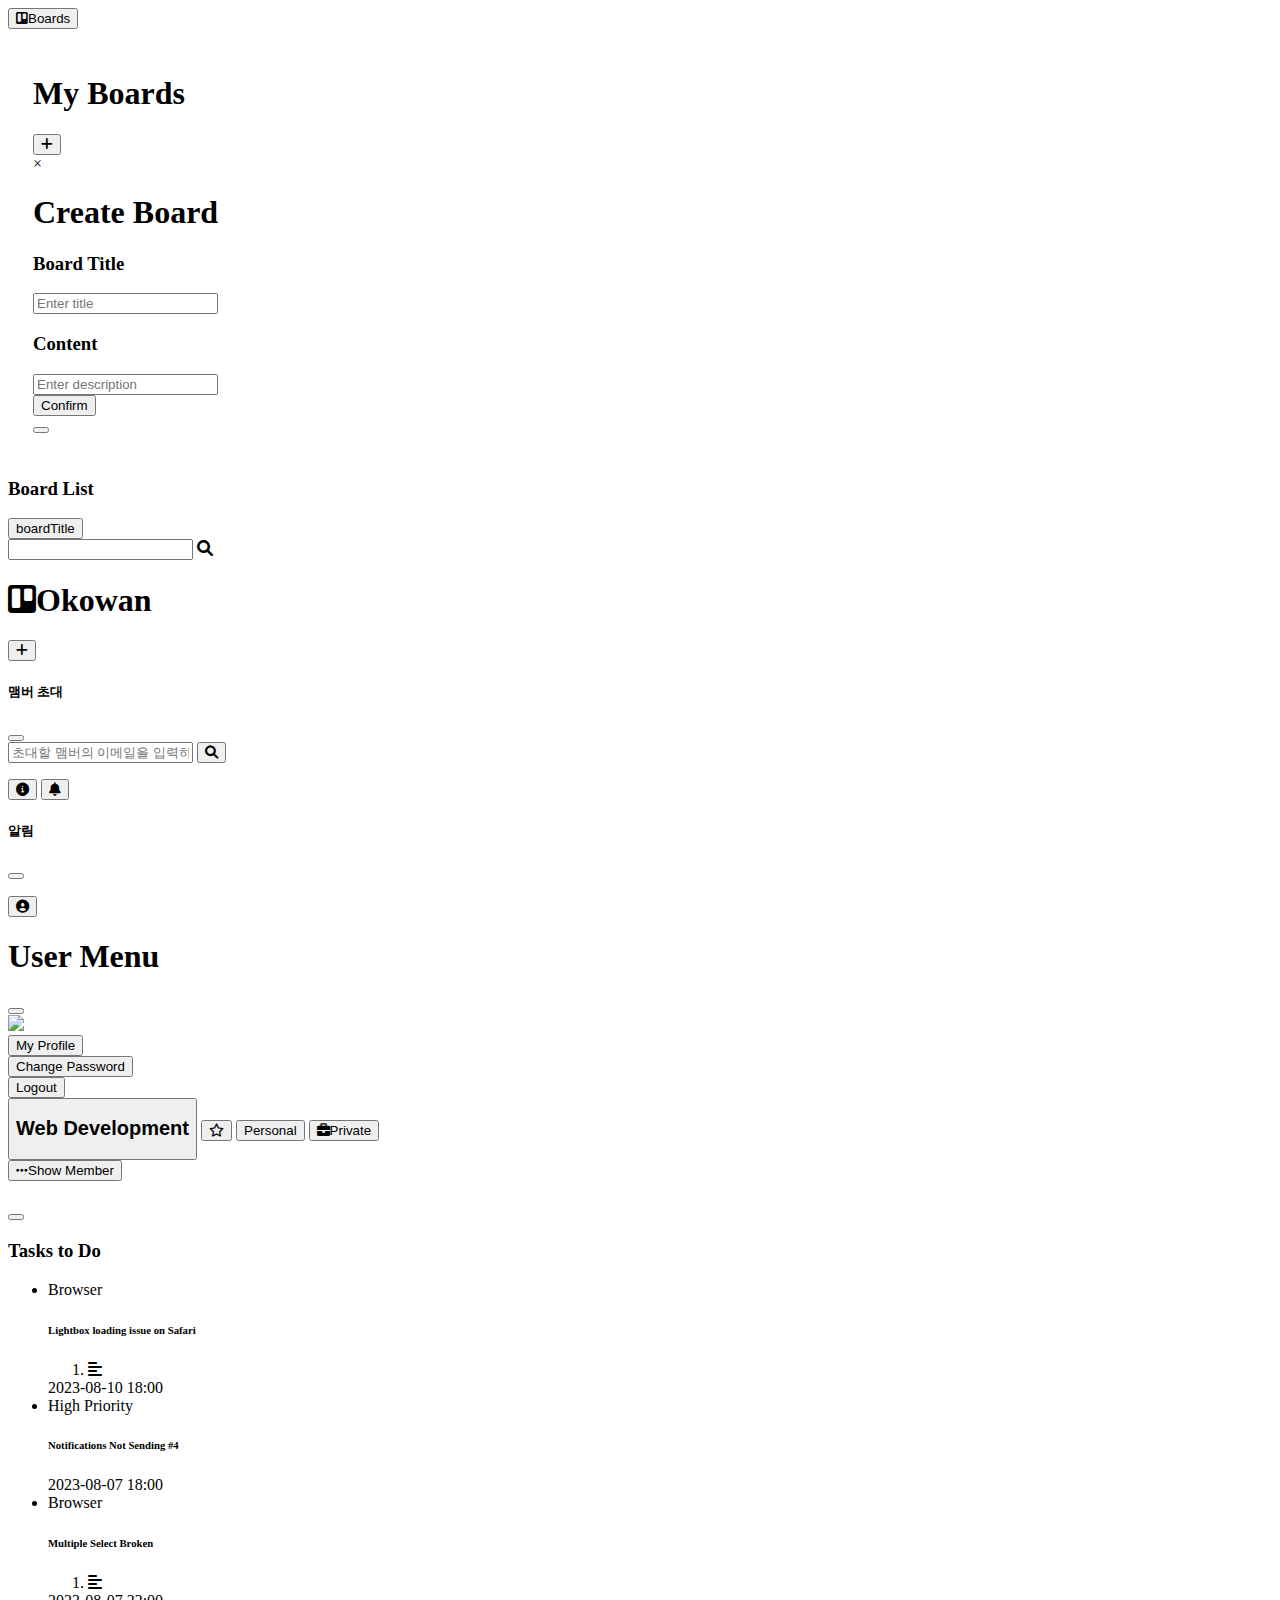
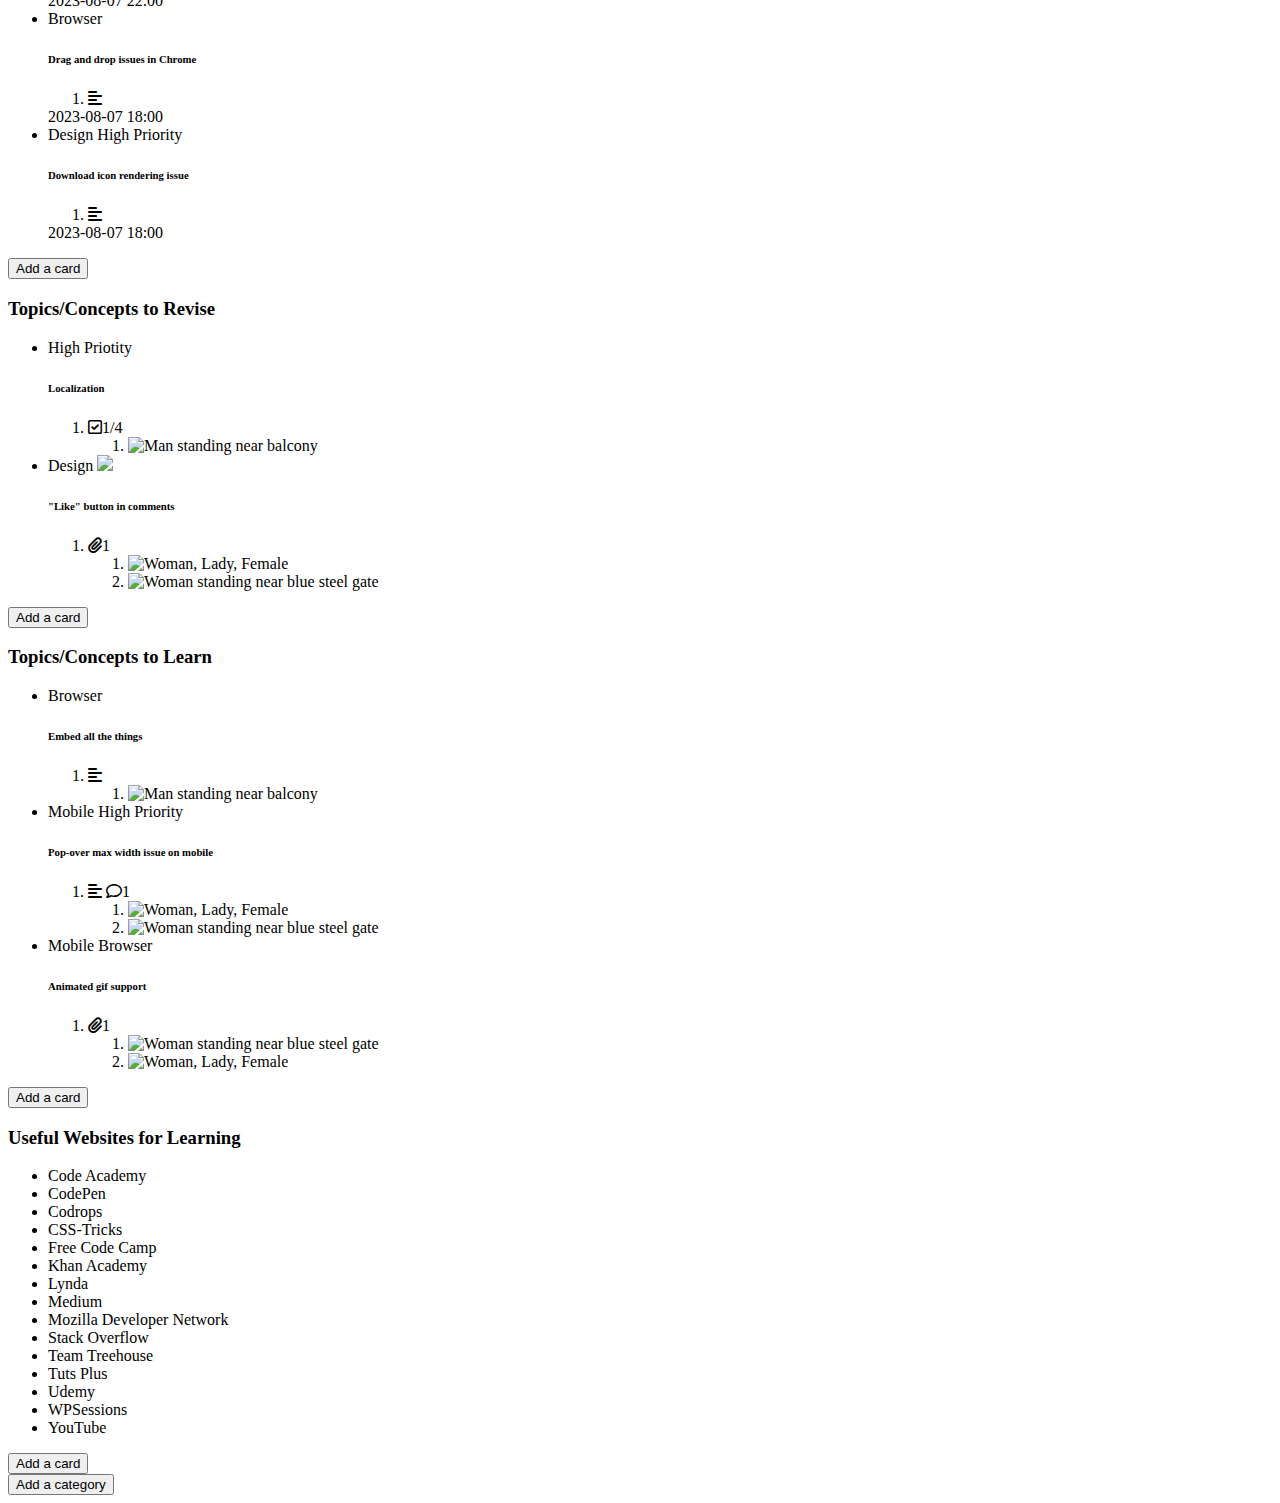
==== commit 99b2c117: "Merge remote-tracking branch 'origin/develop' into seulgi" ====
--- a/src/main/resources/templates/board.html
+++ b/src/main/resources/templates/board.html
@@ -9,7 +9,8 @@
         integrity="sha384-UHRtZLI+pbxtHCWp1t77Bi1L4ZtiqrqD80Kn4Z8NTSRyMA2Fd33n5dQ8lWUE00s/" crossorigin="anonymous">
     <link href="https://cdn.jsdelivr.net/npm/bootstrap@5.3.1/dist/css/bootstrap.min.css" rel="stylesheet" integrity="sha384-4bw+/aepP/YC94hEpVNVgiZdgIC5+VKNBQNGCHeKRQN+PtmoHDEXuppvnDJzQIu9" crossorigin="anonymous">
     <link rel="stylesheet" href="https://cdnjs.cloudflare.com/ajax/libs/font-awesome/6.0.0-beta3/css/all.min.css">
-    <script src="https://cdn.jsdelivr.net/npm/bootstrap@5.3.1/dist/js/bootstrap.bundle.min.js" integrity="sha384-HwwvtgBNo3bZJJLYd8oVXjrBZt8cqVSpeBNS5n7C8IVInixGAoxmnlMuBnhbgrkm" crossorigin="anonymous"></script>
+    <link rel="stylesheet" href="/css/board.css"/>
+
     <!-- jQuery -->
     <script src="https://code.jquery.com/jquery-3.7.0.min.js"
             integrity="sha256-2Pmvv0kuTBOenSvLm6bvfBSSHrUJ+3A7x6P5Ebd07/g=" crossorigin="anonymous"></script>
@@ -17,13 +18,12 @@
     <!-- js Cookie -->
     <script src="https://cdn.jsdelivr.net/npm/js-cookie@3.0.5/dist/js.cookie.min.js"></script>
 
-    <link rel="stylesheet" href="/css/board.css"/>
-    <script src="https://ajax.googleapis.com/ajax/libs/jquery/3.5.1/jquery.min.js"></script>
+    <!-- bootstrap -->
     <script src="https://cdn.jsdelivr.net/npm/bootstrap@5.3.1/dist/js/bootstrap.bundle.min.js" integrity="sha384-HwwvtgBNo3bZJJLYd8oVXjrBZt8cqVSpeBNS5n7C8IVInixGAoxmnlMuBnhbgrkm" crossorigin="anonymous"></script>
-    <script src="https://code.jquery.com/jquery-3.6.0.min.js"></script>
 
     <!-- favicon -->
     <link rel="icon" href="/images/o-solid.png">
+
 </head>
 
 <body>
@@ -99,13 +99,16 @@
                     <button type="button" class="btn-close btn-close-white" data-bs-dismiss="offcanvas" aria-label="Close"></button>
                 </div>
                 <div class="offcanvas-body">
+                    <!-- search -->
+                    <div class="inviteMemberwrap">
+                        <div class="searchMember">
+                            <input type="text" class="searchTerm" placeholder="초대할 맴버의 이메일을 입력하세요">
+                            <button type="submit" class="searchMemberButton">
+                                <i class="fa fa-search"></i>
+                            </button>
+                        </div>
+                    </div>
                     <div class="member-list-wrapper" ng-app="app" ng-controller="MainCtrl as ctrl">
-                        <div class="input-group m-auto mt-3 mb-5">
-                            <input type="text" id="searchMember" class="form-control" style="border:1px solid black" placeholder="이메일을 입력하세요" aria-label="ico_search"
-                                   aria-describedby="button-addon2">
-                            <button class="btn btn-outline-secondary" type="button"
-                                    id="button-addon2" style="color:black; font-weight:bold; border:1px solid black">검색</button>
-                        </div>
                         <ul class="member-list" id="invite-member-list">
                             <!--<li class="member-list-item">
                                 <div>
@@ -125,9 +128,30 @@
                 <i class="fas fa-info-circle" aria-hidden="true"></i>
             </button>
 
-            <button class="user-settings-btn btn" aria-label="Notifications">
+            <button class="user-settings-btn btn" id="showAlert" aria-label="Notifications" type="button" data-bs-toggle="offcanvas" data-bs-target="#showAlertoffcanvasScrolling" aria-controls="offcanvasScrolling">
                 <i class="fas fa-bell" aria-hidden="true"></i>
             </button>
+            <div class="offcanvas offcanvas-end text-bg-dark" data-bs-scroll="true" data-bs-backdrop="false" tabindex="-1" id="showAlertoffcanvasScrolling" aria-labelledby="offcanvasScrollingLabel">
+                <div class="offcanvas-header">
+                    <h5 class="offcanvas-title" id="showAlertoffcanvasScrollingLabel">알림</h5>
+                    <button type="button" class="btn-close btn-close-white" data-bs-dismiss="offcanvas" aria-label="Close"></button>
+                </div>
+                <div class="offcanvas-body">
+                    <div class="alert-list-wrapper" ng-app="app" ng-controller="MainCtrl as ctrl">
+                        <ul class="alert-list" id="alert-list">
+                            <!--<li class="alert-list-item">
+                                <div>
+                                    <img src="https://s3-us-west-2.amazonaws.com/s.cdpn.io/488320/profile/profile-80.jpg" class="member-list-item-image">
+                                </div>
+                                <div class="alert-list-item-content">
+                                    <h4>Hitesh Kumar</h4>
+                                    <p>@hk-skit</p>
+                                </div>
+                            </li>-->
+                        </ul>
+                    </div>
+                </div>
+            </div>
 
             <button class="user-settings-btn btn" aria-label="User Settings" type="button" data-bs-toggle="offcanvas" data-bs-target="#offcanvasRight" aria-controls="offcanvasRight">
                 <i class="fas fa-user-circle" aria-hidden="true"></i>
@@ -423,7 +447,7 @@
 
         </div>
 
-        <button class="add-list-btn btn">Add a column</button>
+        <button class="add-list-btn btn">Add a category</button>
 
     </section>
     <!-- End of lists container -->
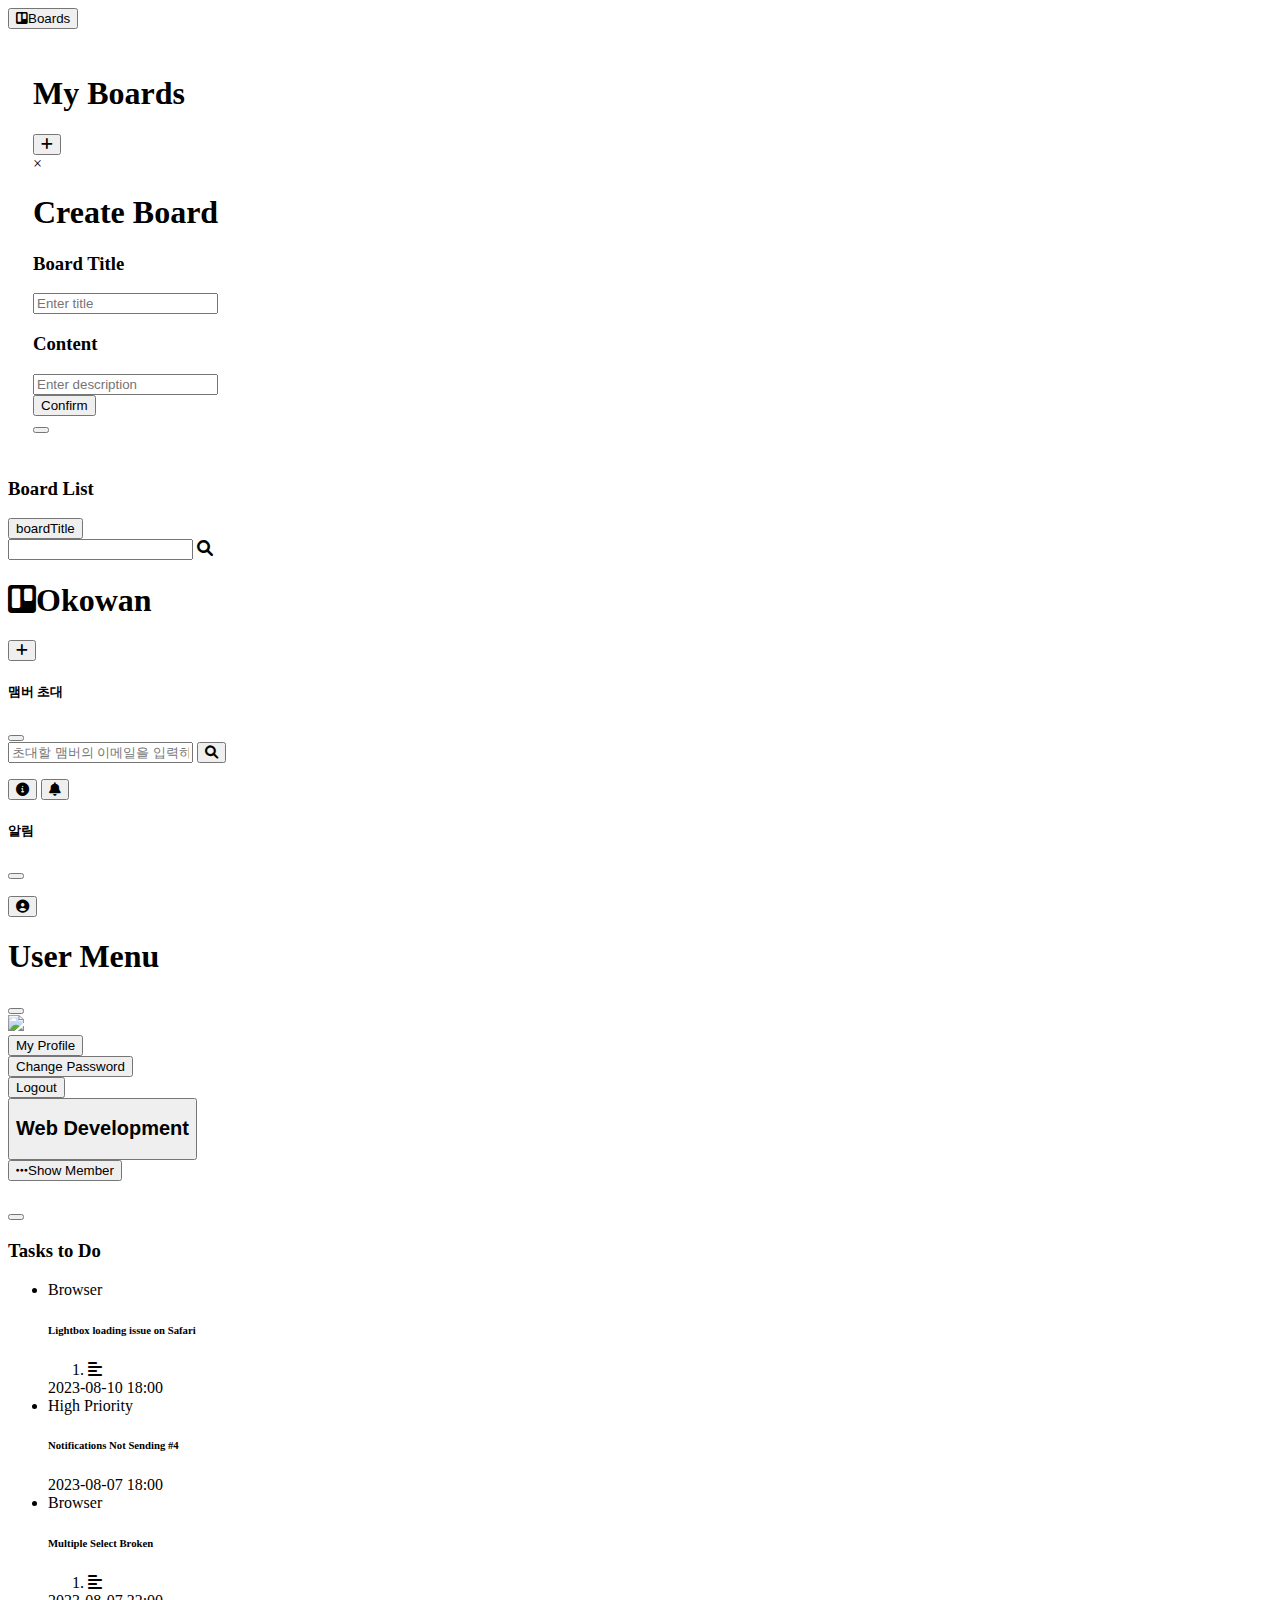
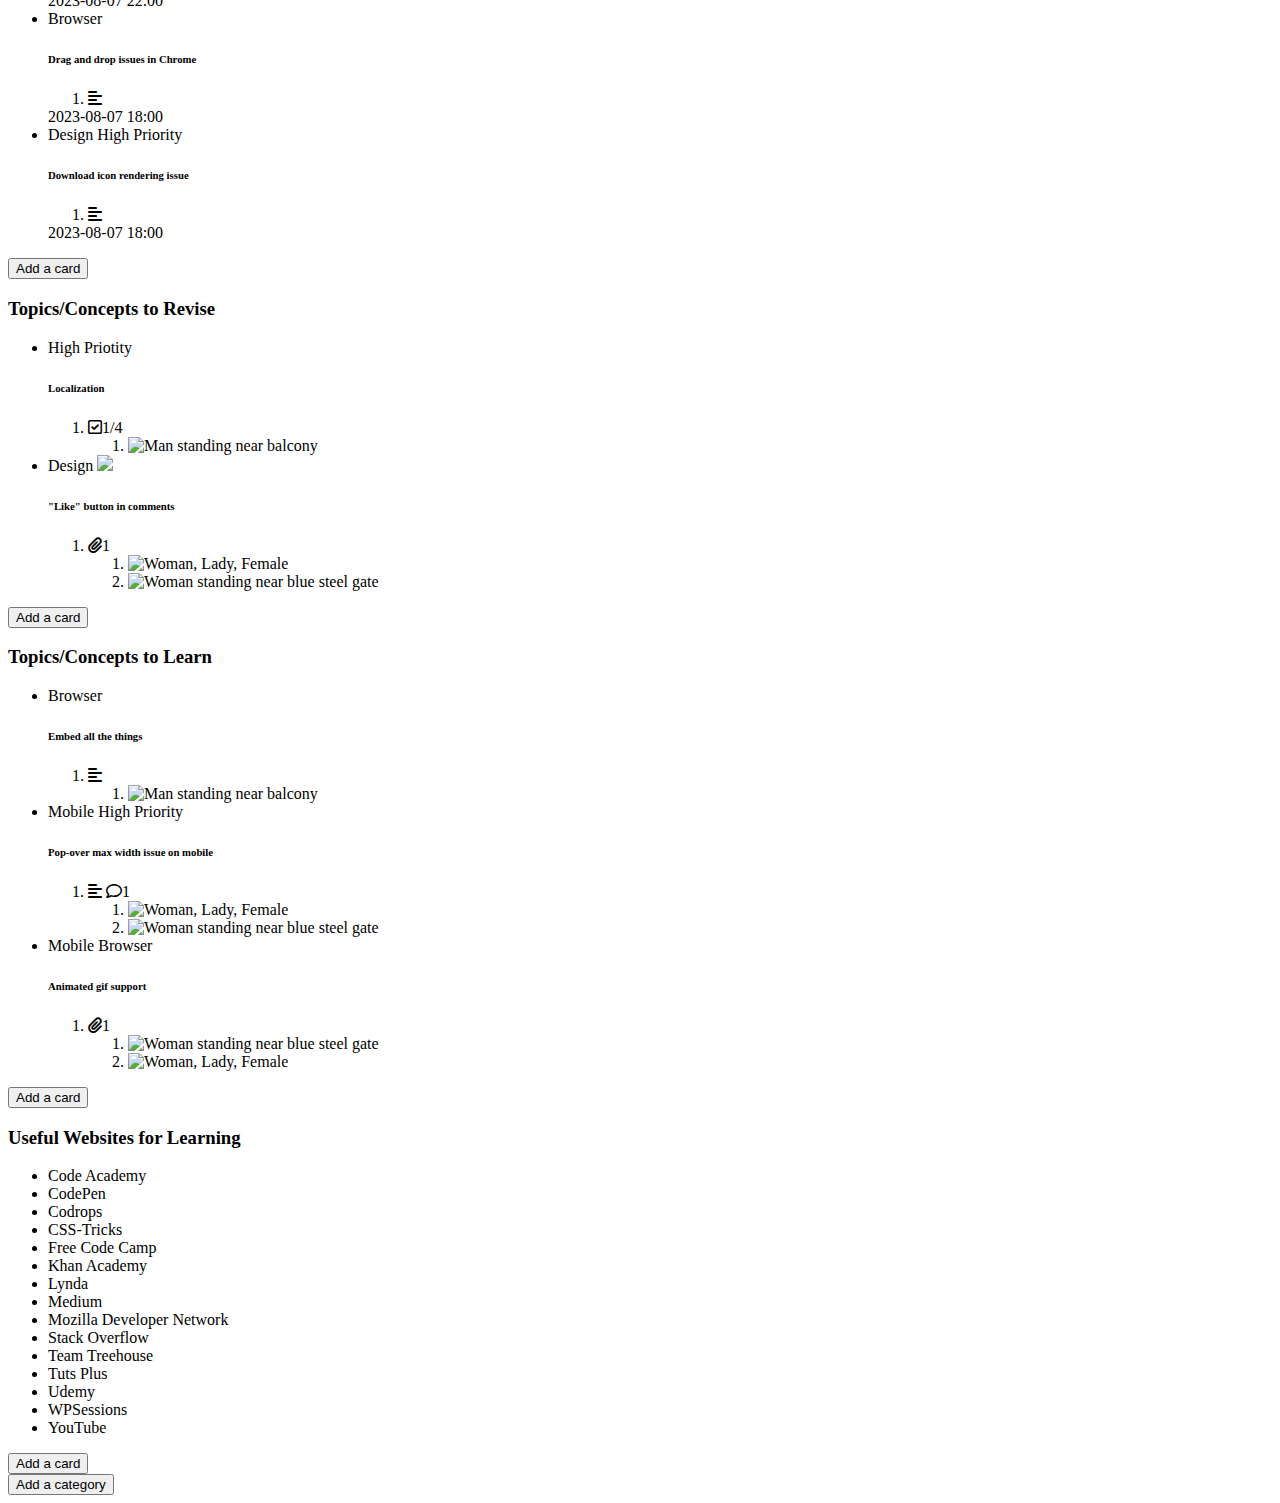
==== commit 4cb5f1f0: "css 수정" ====
--- a/src/main/resources/templates/board.html
+++ b/src/main/resources/templates/board.html
@@ -193,14 +193,14 @@
                 <h2 id="board-title">Web Development</h2>
             </button>
 
-            <button class="star-btn btn" aria-label="Star Board">
-                <i class="far fa-star" aria-hidden="true"></i>
-            </button>
-
-            <button class="personal-btn btn">Personal</button>
-
-            <button class="private-btn btn"><i class="fas fa-briefcase private-btn-icon"
-                    aria-hidden="true"></i>Private</button>
+<!--            <button class="star-btn btn" aria-label="Star Board">-->
+<!--                <i class="far fa-star" aria-hidden="true"></i>-->
+<!--            </button>-->
+
+<!--            <button class="personal-btn btn">Personal</button>-->
+
+<!--            <button class="private-btn btn"><i class="fas fa-briefcase private-btn-icon"-->
+<!--                    aria-hidden="true"></i>Private</button>-->
         </div>
 
         <button class="showMember-menu-btn btn" type="button" data-bs-toggle="offcanvas" data-bs-target="#showMemberoffcanvasScrolling" aria-controls="offcanvasScrolling">
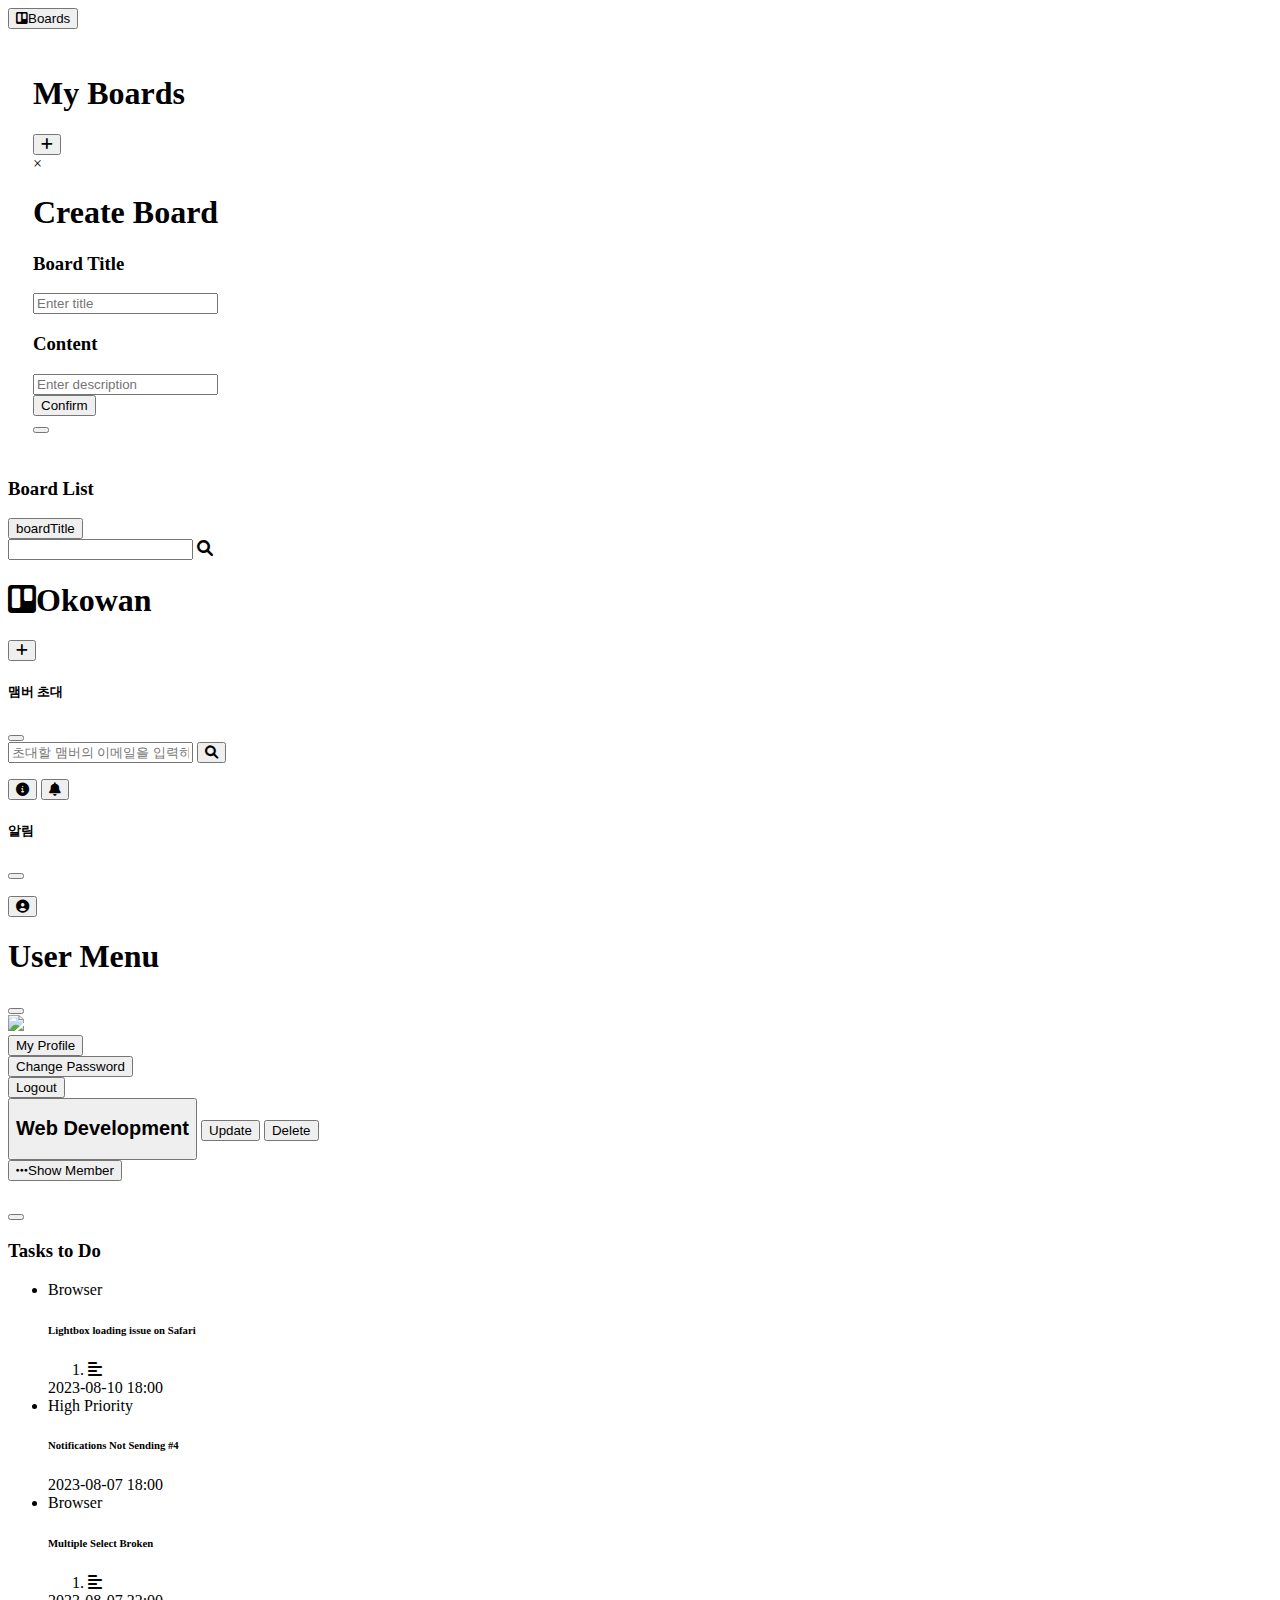
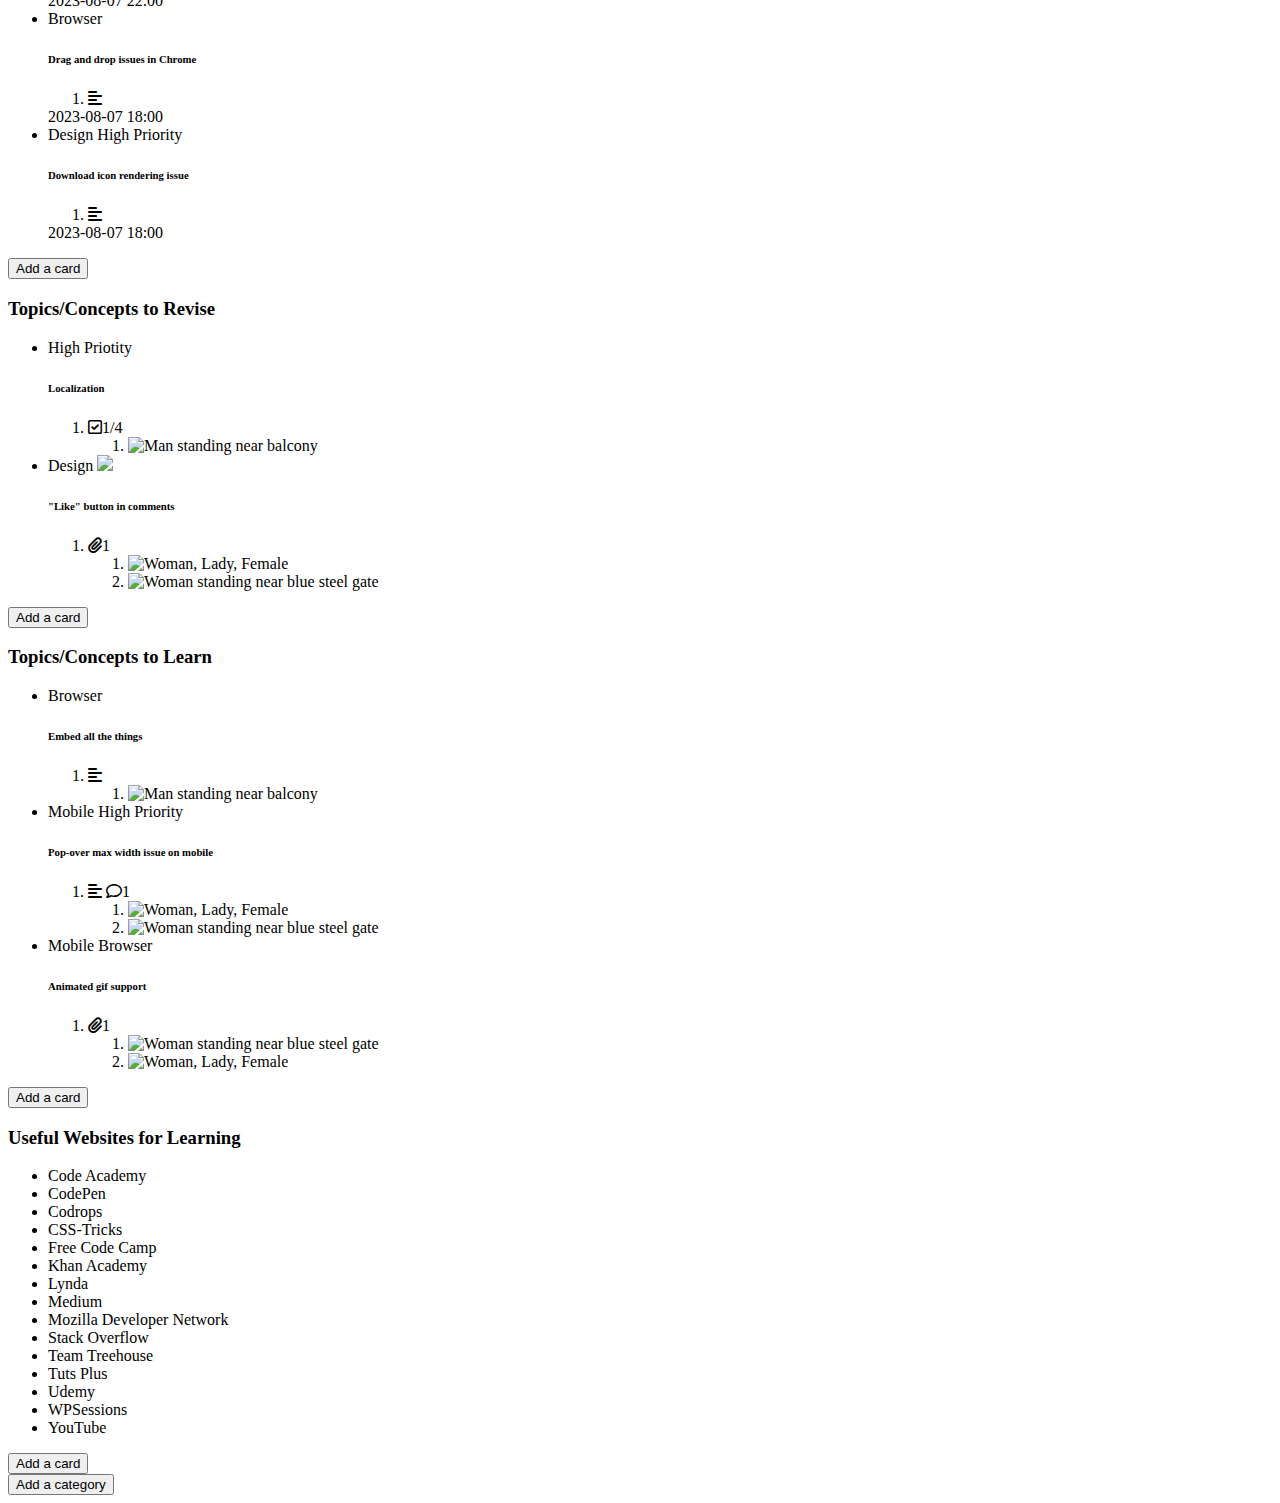
==== commit 4d6a44cc: "Merge pull request #35 from wisdomSG/seulgi" ====
--- a/src/main/resources/templates/board.html
+++ b/src/main/resources/templates/board.html
@@ -6,8 +6,9 @@
     <title>Main Board</title>
     <link rel="stylesheet" href="https://fonts.googleapis.com/css?family=Courgette:400,700">
     <link rel="stylesheet" href="https://use.fontawesome.com/releases/v5.6.3/css/all.css"
-        integrity="sha384-UHRtZLI+pbxtHCWp1t77Bi1L4ZtiqrqD80Kn4Z8NTSRyMA2Fd33n5dQ8lWUE00s/" crossorigin="anonymous">
-    <link href="https://cdn.jsdelivr.net/npm/bootstrap@5.3.1/dist/css/bootstrap.min.css" rel="stylesheet" integrity="sha384-4bw+/aepP/YC94hEpVNVgiZdgIC5+VKNBQNGCHeKRQN+PtmoHDEXuppvnDJzQIu9" crossorigin="anonymous">
+          integrity="sha384-UHRtZLI+pbxtHCWp1t77Bi1L4ZtiqrqD80Kn4Z8NTSRyMA2Fd33n5dQ8lWUE00s/" crossorigin="anonymous">
+    <link href="https://cdn.jsdelivr.net/npm/bootstrap@5.3.1/dist/css/bootstrap.min.css" rel="stylesheet"
+          integrity="sha384-4bw+/aepP/YC94hEpVNVgiZdgIC5+VKNBQNGCHeKRQN+PtmoHDEXuppvnDJzQIu9" crossorigin="anonymous">
     <link rel="stylesheet" href="https://cdnjs.cloudflare.com/ajax/libs/font-awesome/6.0.0-beta3/css/all.min.css">
     <link rel="stylesheet" href="/css/board.css"/>
 
@@ -19,7 +20,9 @@
     <script src="https://cdn.jsdelivr.net/npm/js-cookie@3.0.5/dist/js.cookie.min.js"></script>
 
     <!-- bootstrap -->
-    <script src="https://cdn.jsdelivr.net/npm/bootstrap@5.3.1/dist/js/bootstrap.bundle.min.js" integrity="sha384-HwwvtgBNo3bZJJLYd8oVXjrBZt8cqVSpeBNS5n7C8IVInixGAoxmnlMuBnhbgrkm" crossorigin="anonymous"></script>
+    <script src="https://cdn.jsdelivr.net/npm/bootstrap@5.3.1/dist/js/bootstrap.bundle.min.js"
+            integrity="sha384-HwwvtgBNo3bZJJLYd8oVXjrBZt8cqVSpeBNS5n7C8IVInixGAoxmnlMuBnhbgrkm"
+            crossorigin="anonymous"></script>
 
     <!-- favicon -->
     <link rel="icon" href="/images/o-solid.png">
@@ -29,191 +32,95 @@
 <body>
 <script src="/js/board.js"></script>
 <script src="/js/utils.js"></script>
-    <!-- Masthead -->
-    <header class="masthead">
-
-        <div class="boards-menu">
-
-<!--            <button class="boards-btn btn"><i class="fab fa-trello boards-btn-icon"></i>Boards</button>-->
-
-            <button class="boards-btn btn" type="button" data-bs-toggle="offcanvas" data-bs-target="#offcanvasWithBothOptions" aria-controls="offcanvasWithBothOptions"><i class="fab fa-trello boards-btn-icon"></i>Boards</button>
-            <div class="offcanvas offcanvas-start text-bg-dark" data-bs-scroll="true" tabindex="-1" id="offcanvasWithBothOptions" aria-labelledby="offcanvasWithBothOptionsLabel">
-                <div class="offcanvas-header" style="padding:25px">
-                    <h1 class="offcanvas-title" id="offcanvasWithBothOptionsLabel">My Boards</h1>
-                    <div class="user-settings-btn">
-<!--                        <button class="user-settings-btn btn" aria-label="Create">-->
-                        <button class="user-settings-btn btn" aria-label="Create" id="openModalBtn">
-                            <i class="fas fa-plus" aria-hidden="true"></i>
-                        </button>
-                        <div id="myModal" class="modal" style="justify-content: center;
+<!-- Masthead -->
+<header class="masthead">
+
+    <div class="boards-menu">
+
+        <!--            <button class="boards-btn btn"><i class="fab fa-trello boards-btn-icon"></i>Boards</button>-->
+
+        <button class="boards-btn btn" type="button" data-bs-toggle="offcanvas"
+                data-bs-target="#offcanvasWithBothOptions" aria-controls="offcanvasWithBothOptions"><i
+                class="fab fa-trello boards-btn-icon"></i>Boards
+        </button>
+        <div class="offcanvas offcanvas-start text-bg-dark" data-bs-scroll="true" tabindex="-1"
+             id="offcanvasWithBothOptions" aria-labelledby="offcanvasWithBothOptionsLabel">
+            <div class="offcanvas-header" style="padding:25px">
+                <h1 class="offcanvas-title" id="offcanvasWithBothOptionsLabel">My Boards</h1>
+                <div class="user-settings-btn">
+                    <!--                        <button class="user-settings-btn btn" aria-label="Create">-->
+                    <button class="open-modal-btn user-settings-btn btn" aria-label="Create" id="openModalBtn">
+                        <i class="fas fa-plus" aria-hidden="true"></i>
+                    </button>
+                    <div id="myModal" class="modal" style="justify-content: center;
                         align-items: center;margin: 0;">
-                            <form id="boardForm">
+                        <form id="boardForm">
                             <div class="modal-content">
                                 <span class="close" style="margin-left: auto">&times;</span>
                                 <h1>Create Board</h1>
-                                <h3>Board  Title</h3>
+                                <h3>Board Title</h3>
                                 <input type="text" id="title" name="title" placeholder="Enter title">
                                 <h3>Content</h3>
                                 <input type="text" id="description" name="description" placeholder="Enter description">
                                 <div class="buttons-container">
-<!--                                <button class="cancelBtn" id="cancelBtn">Cancel</button>-->
-<!--                                <button class="close">Cancel</button>-->
-<!--                                <button type="confirmBtn" id="confirmBtn" onclick="postBoard()">Confirm</button>-->
-                                <button id="confirmBtn">Confirm</button>
+                                    <!--                                <button class="cancelBtn" id="cancelBtn">Cancel</button>-->
+                                    <!--                                <button class="close">Cancel</button>-->
+                                    <!--                                <button type="confirmBtn" id="confirmBtn" onclick="postBoard()">Confirm</button>-->
+                                    <button id="confirmBtn">Confirm</button>
                                 </div>
                             </div>
-                            </form>
-<!--                            <div id="responseMessage"></div>-->
-                        </div>
+                        </form>
+                        <!--                            <div id="responseMessage"></div>-->
                     </div>
-                    <button type="button" class="btn-close btn-close-white" data-bs-dismiss="offcanvas" aria-label="Close"></button>
-                </div>
-                <div id="boardList" class="offcanvas-body boardList">
-                    <h3>Board List</h3>
-                    <div id="getboard">
-                        <button type="button" class="btn btn-light" value="boardTitle" id="boardTitle">boardTitle</button>
-                        <span hidden="hidden">boardId</span>
+                </div>
+                <button type="button" class="btn-close btn-close-white" data-bs-dismiss="offcanvas"
+                        aria-label="Close"></button>
+            </div>
+            <div id="boardList" class="offcanvas-body boardList">
+                <h3>Board List</h3>
+                <div id="getboard">
+                    <button type="button" class="btn btn-light" value="boardTitle" id="boardTitle">boardTitle</button>
+                    <span hidden="hidden">boardId</span>
+                </div>
+            </div>
+        </div>
+        <div class="board-search">
+            <input type="search" class="board-search-input" aria-label="Board Search">
+            <i class="fas fa-search search-icon" aria-hidden="true"></i>
+        </div>
+    </div>
+
+    <div class="logo">
+
+        <h1><i class="fab fa-trello logo-icon" aria-hidden="true"></i>Okowan</h1>
+
+    </div>
+
+    <div class="user-settings">
+        <button class="user-settings-btn btn" aria-label="plus" type="button" data-bs-toggle="offcanvas"
+                data-bs-target="#inviteMemberoffcanvasScrolling" aria-controls="offcanvasScrolling">
+            <i class="fas fa-plus" aria-hidden="true"></i>
+        </button>
+
+        <div class="offcanvas offcanvas-end text-bg-dark" data-bs-scroll="true" data-bs-backdrop="false" tabindex="-1"
+             id="inviteMemberoffcanvasScrolling" aria-labelledby="offcanvasScrollingLabel">
+            <div class="offcanvas-header">
+                <h5 class="offcanvas-title" id="inviteMemberoffcanvasScrollingLabel">맴버 초대</h5>
+                <button type="button" class="btn-close btn-close-white" data-bs-dismiss="offcanvas"
+                        aria-label="Close"></button>
+            </div>
+            <div class="offcanvas-body">
+                <!-- search -->
+                <div class="inviteMemberwrap">
+                    <div class="searchMember">
+                        <input type="text" class="searchTerm" placeholder="초대할 맴버의 이메일을 입력하세요">
+                        <button type="submit" class="searchMemberButton">
+                            <i class="fa fa-search"></i>
+                        </button>
                     </div>
                 </div>
-            </div>
-            <div class="board-search">
-                <input type="search" class="board-search-input" aria-label="Board Search">
-                <i class="fas fa-search search-icon" aria-hidden="true"></i>
-            </div>
-        </div>
-
-        <div class="logo">
-
-            <h1><i class="fab fa-trello logo-icon" aria-hidden="true"></i>Okowan</h1>
-
-        </div>
-
-        <div class="user-settings">
-            <button class="user-settings-btn btn" aria-label="plus" type="button" data-bs-toggle="offcanvas" data-bs-target="#inviteMemberoffcanvasScrolling" aria-controls="offcanvasScrolling">
-                <i class="fas fa-plus" aria-hidden="true"></i>
-            </button>
-
-            <div class="offcanvas offcanvas-end text-bg-dark" data-bs-scroll="true" data-bs-backdrop="false" tabindex="-1" id="inviteMemberoffcanvasScrolling" aria-labelledby="offcanvasScrollingLabel">
-                <div class="offcanvas-header">
-                    <h5 class="offcanvas-title" id="inviteMemberoffcanvasScrollingLabel">맴버 초대</h5>
-                    <button type="button" class="btn-close btn-close-white" data-bs-dismiss="offcanvas" aria-label="Close"></button>
-                </div>
-                <div class="offcanvas-body">
-                    <!-- search -->
-                    <div class="inviteMemberwrap">
-                        <div class="searchMember">
-                            <input type="text" class="searchTerm" placeholder="초대할 맴버의 이메일을 입력하세요">
-                            <button type="submit" class="searchMemberButton">
-                                <i class="fa fa-search"></i>
-                            </button>
-                        </div>
-                    </div>
-                    <div class="member-list-wrapper" ng-app="app" ng-controller="MainCtrl as ctrl">
-                        <ul class="member-list" id="invite-member-list">
-                            <!--<li class="member-list-item">
-                                <div>
-                                    <img src="https://s3-us-west-2.amazonaws.com/s.cdpn.io/488320/profile/profile-80.jpg" class="member-list-item-image">
-                                </div>
-                                <div class="member-list-item-content">
-                                    <h4>Hitesh Kumar</h4>
-                                    <p>@hk-skit</p>
-                                </div>
-                            </li>-->
-                        </ul>
-                    </div>
-                </div>
-            </div>
-
-            <button class="user-settings-btn btn" aria-label="Information">
-                <i class="fas fa-info-circle" aria-hidden="true"></i>
-            </button>
-
-            <button class="user-settings-btn btn" id="showAlert" aria-label="Notifications" type="button" data-bs-toggle="offcanvas" data-bs-target="#showAlertoffcanvasScrolling" aria-controls="offcanvasScrolling">
-                <i class="fas fa-bell" aria-hidden="true"></i>
-            </button>
-            <div class="offcanvas offcanvas-end text-bg-dark" data-bs-scroll="true" data-bs-backdrop="false" tabindex="-1" id="showAlertoffcanvasScrolling" aria-labelledby="offcanvasScrollingLabel">
-                <div class="offcanvas-header">
-                    <h5 class="offcanvas-title" id="showAlertoffcanvasScrollingLabel">알림</h5>
-                    <button type="button" class="btn-close btn-close-white" data-bs-dismiss="offcanvas" aria-label="Close"></button>
-                </div>
-                <div class="offcanvas-body">
-                    <div class="alert-list-wrapper" ng-app="app" ng-controller="MainCtrl as ctrl">
-                        <ul class="alert-list" id="alert-list">
-                            <!--<li class="alert-list-item">
-                                <div>
-                                    <img src="https://s3-us-west-2.amazonaws.com/s.cdpn.io/488320/profile/profile-80.jpg" class="member-list-item-image">
-                                </div>
-                                <div class="alert-list-item-content">
-                                    <h4>Hitesh Kumar</h4>
-                                    <p>@hk-skit</p>
-                                </div>
-                            </li>-->
-                        </ul>
-                    </div>
-                </div>
-            </div>
-
-            <button class="user-settings-btn btn" aria-label="User Settings" type="button" data-bs-toggle="offcanvas" data-bs-target="#offcanvasRight" aria-controls="offcanvasRight">
-                <i class="fas fa-user-circle" aria-hidden="true"></i>
-            </button>
-
-            <div class="offcanvas offcanvas-end text-bg-dark user-menu-offcanvas" tabindex="-1" id="offcanvasRight" aria-labelledby="offcanvasRightLabel">
-                <div class="offcanvas-header">
-                    <h1 id="offcanvasRightLabel">User Menu</h1>
-                    <button type="button" class="btn-close btn-close-white" data-bs-dismiss="offcanvas" aria-label="Close"></button>
-                </div>
-                <div class="offcanvas-body">
-                    <div class="circle-container">
-                        <div class="circle">
-                            <img class="profile-img" src="https://t4.ftcdn.net/jpg/02/15/84/43/360_F_215844325_ttX9YiIIyeaR7Ne6EaLLjMAmy4GvPC69.jpg">
-                        </div>
-                    </div>
-                    <div>
-                        <button class="user-menu-btn" id="user-menu-profile">My Profile</button>
-                    </div>
-                    <div>
-                        <button class="user-menu-btn" id="user-menu-password">Change Password</button>
-                    </div>
-                    <div>
-                        <button class="user-menu-btn" id="user-menu-logout">Logout</button>
-                    </div>
-                </div>
-            </div>
-        </div>
-
-    </header>
-    <!-- End of masthead -->
-
-    <!-- Board info bar -->
-    <section class="board-info-bar">
-
-        <div class="board-controls">
-
-            <button class="board-title btn" id="board-title-button" board-id="">
-                <h2 id="board-title">Web Development</h2>
-            </button>
-
-<!--            <button class="star-btn btn" aria-label="Star Board">-->
-<!--                <i class="far fa-star" aria-hidden="true"></i>-->
-<!--            </button>-->
-
-<!--            <button class="personal-btn btn">Personal</button>-->
-
-<!--            <button class="private-btn btn"><i class="fas fa-briefcase private-btn-icon"-->
-<!--                    aria-hidden="true"></i>Private</button>-->
-        </div>
-
-        <button class="showMember-menu-btn btn" type="button" data-bs-toggle="offcanvas" data-bs-target="#showMemberoffcanvasScrolling" aria-controls="offcanvasScrolling">
-            <i class="fas fa-ellipsis-h menu-btn-icon" aria-hidden="true"></i>Show Member</button>
-
-        <div class="offcanvas offcanvas-end text-bg-dark" data-bs-scroll="true" data-bs-backdrop="false" tabindex="-1" id="showMemberoffcanvasScrolling" aria-labelledby="offcanvasScrollingLabel">
-            <div class="offcanvas-header">
-                <h5 class="offcanvas-title" id="showMemberoffcanvasScrollingLabel"></h5>
-                <button type="button" class="btn-close btn-close-white" data-bs-dismiss="offcanvas" aria-label="Close"></button>
-            </div>
-            <div class="offcanvas-body">
                 <div class="member-list-wrapper" ng-app="app" ng-controller="MainCtrl as ctrl">
-                    <ul class="member-list" id="member-list">
+                    <ul class="member-list" id="invite-member-list">
                         <!--<li class="member-list-item">
                             <div>
                                 <img src="https://s3-us-west-2.amazonaws.com/s.cdpn.io/488320/profile/profile-80.jpg" class="member-list-item-image">
@@ -227,229 +134,340 @@
                 </div>
             </div>
         </div>
-    </section>
-    <!-- End of board info bar -->
-
-    <!-- Lists container -->
-    <section class="lists-container" id="board-content">
-
-        <div class="list">
-
-            <h3 class="list-title">Tasks to Do</h3>
-
-            <ul class="list-items">
-                <li class="card__item">
-                    <span class="card__tag card__tag--browser">Browser</span>
-                    <h6 class="card__title">Lightbox loading issue on Safari</h6>
-                    <ol class="card__actions">
-                        <li class="card__actions--wrapper">
-                            <i class="fas fa-align-left"></i>
+
+        <button class="user-settings-btn btn" aria-label="Information">
+            <i class="fas fa-info-circle" aria-hidden="true"></i>
+        </button>
+
+        <button class="user-settings-btn btn" id="showAlert" aria-label="Notifications" type="button"
+                data-bs-toggle="offcanvas" data-bs-target="#showAlertoffcanvasScrolling"
+                aria-controls="offcanvasScrolling">
+            <i class="fas fa-bell" aria-hidden="true"></i>
+        </button>
+        <div class="offcanvas offcanvas-end text-bg-dark" data-bs-scroll="true" data-bs-backdrop="false" tabindex="-1"
+             id="showAlertoffcanvasScrolling" aria-labelledby="offcanvasScrollingLabel">
+            <div class="offcanvas-header">
+                <h5 class="offcanvas-title" id="showAlertoffcanvasScrollingLabel">알림</h5>
+                <button type="button" class="btn-close btn-close-white" data-bs-dismiss="offcanvas"
+                        aria-label="Close"></button>
+            </div>
+            <div class="offcanvas-body">
+                <div class="alert-list-wrapper" ng-app="app" ng-controller="MainCtrl as ctrl">
+                    <ul class="alert-list" id="alert-list">
+                        <!--<li class="alert-list-item">
+                            <div>
+                                <img src="https://s3-us-west-2.amazonaws.com/s.cdpn.io/488320/profile/profile-80.jpg" class="member-list-item-image">
+                            </div>
+                            <div class="alert-list-item-content">
+                                <h4>Hitesh Kumar</h4>
+                                <p>@hk-skit</p>
+                            </div>
+                        </li>-->
+                    </ul>
+                </div>
+            </div>
+        </div>
+
+        <button class="user-settings-btn btn" aria-label="User Settings" type="button" data-bs-toggle="offcanvas"
+                data-bs-target="#offcanvasRight" aria-controls="offcanvasRight">
+            <i class="fas fa-user-circle" aria-hidden="true"></i>
+        </button>
+
+        <div class="offcanvas offcanvas-end text-bg-dark user-menu-offcanvas" tabindex="-1" id="offcanvasRight"
+             aria-labelledby="offcanvasRightLabel">
+            <div class="offcanvas-header">
+                <h1 id="offcanvasRightLabel">User Menu</h1>
+                <button type="button" class="btn-close btn-close-white" data-bs-dismiss="offcanvas"
+                        aria-label="Close"></button>
+            </div>
+            <div class="offcanvas-body">
+                <div class="circle-container">
+                    <div class="circle">
+                        <img class="profile-img"
+                             src="https://t4.ftcdn.net/jpg/02/15/84/43/360_F_215844325_ttX9YiIIyeaR7Ne6EaLLjMAmy4GvPC69.jpg">
+                    </div>
+                </div>
+                <div>
+                    <button class="user-menu-btn" id="user-menu-profile">My Profile</button>
+                </div>
+                <div>
+                    <button class="user-menu-btn" id="user-menu-password">Change Password</button>
+                </div>
+                <div>
+                    <button class="user-menu-btn" id="user-menu-logout">Logout</button>
+                </div>
+            </div>
+        </div>
+    </div>
+
+</header>
+<!-- End of masthead -->
+
+<!-- Board info bar -->
+<section class="board-info-bar">
+
+    <div class="board-controls">
+
+        <button class="board-title btn" id="board-title-button" board-id="">
+            <h2 id="board-title">Web Development</h2>
+        </button>
+
+        <button class="personal-btn btn" onclick="changeBoardTitle()">Update</button>
+        <button class="private-btn btn" onclick="deleteBoard()">Delete</button>
+    </div>
+
+    <button class="showMember-menu-btn btn" type="button" data-bs-toggle="offcanvas"
+            data-bs-target="#showMemberoffcanvasScrolling" aria-controls="offcanvasScrolling">
+        <i class="fas fa-ellipsis-h menu-btn-icon" aria-hidden="true"></i>Show Member
+    </button>
+
+    <div class="offcanvas offcanvas-end text-bg-dark" data-bs-scroll="true" data-bs-backdrop="false" tabindex="-1"
+         id="showMemberoffcanvasScrolling" aria-labelledby="offcanvasScrollingLabel">
+        <div class="offcanvas-header">
+            <h5 class="offcanvas-title" id="showMemberoffcanvasScrollingLabel"></h5>
+            <button type="button" class="btn-close btn-close-white" data-bs-dismiss="offcanvas"
+                    aria-label="Close"></button>
+        </div>
+        <div class="offcanvas-body">
+            <div class="member-list-wrapper" ng-app="app" ng-controller="MainCtrl as ctrl">
+                <ul class="member-list" id="member-list">
+                    <!--<li class="member-list-item">
+                        <div>
+                            <img src="https://s3-us-west-2.amazonaws.com/s.cdpn.io/488320/profile/profile-80.jpg" class="member-list-item-image">
+                        </div>
+                        <div class="member-list-item-content">
+                            <h4>Hitesh Kumar</h4>
+                            <p>@hk-skit</p>
+                        </div>
+                    </li>-->
+                </ul>
+            </div>
+        </div>
+    </div>
+</section>
+<!-- End of board info bar -->
+
+<!-- Lists container -->
+<section class="lists-container" id="board-content">
+
+    <div class="list">
+
+        <h3 class="list-title">Tasks to Do</h3>
+
+        <ul class="list-items">
+            <li class="card__item">
+                <span class="card__tag card__tag--browser">Browser</span>
+                <h6 class="card__title">Lightbox loading issue on Safari</h6>
+                <ol class="card__actions">
+                    <li class="card__actions--wrapper">
+                        <i class="fas fa-align-left"></i>
+                    </li>
+                </ol>
+                <span class="card__tag card__tag--date">2023-08-10 18:00</span>
+            </li>
+            <li class="card__item">
+                <span class="card__tag card__tag--high">High Priority</span>
+                <h6 class="card__title">Notifications Not Sending #4</h6>
+                <span class="card__tag card__tag--date">2023-08-07 18:00</span>
+            </li>
+            <li class="card__item">
+                <span class="card__tag card__tag--browser">Browser</span>
+                <h6 class="card__title">Multiple Select Broken</h6>
+                <ol class="card__actions">
+                    <li class="card__actions--wrapper">
+                        <i class="fas fa-align-left"></i>
+                    </li>
+                </ol>
+                <span class="card__tag card__tag--date">2023-08-07 22:00</span>
+            </li>
+            <li class="card__item">
+                <span class="card__tag card__tag--browser">Browser</span>
+                <h6 class="card__title">Drag and drop issues in Chrome</h6>
+                <ol class="card__actions">
+                    <li class="card__actions--wrapper">
+                        <i class="fas fa-align-left"></i>
+                    </li>
+                </ol>
+                <span class="card__tag card__tag--date">2023-08-07 18:00</span>
+            </li>
+            <li class="card__item">
+                <span class="card__tag card__tag--design">Design</span>
+                <span class="card__tag card__tag--high">High Priority</span>
+                <h6 class="card__title">Download icon rendering issue</h6>
+                <ol class="card__actions">
+                    <li class="card__actions--wrapper">
+                        <i class="fas fa-align-left"></i>
+                    </li>
+                </ol>
+                <span class="card__tag card__tag--date">2023-08-07 18:00</span>
+            </li>
+        </ul>
+
+        <div class="add-card-container">
+            <button class="add-card-btn btn">Add a card</button>
+            <!-- 폼 추가 -->
+            <form id="cardForm" style="display: none;">
+                <div>
+                    <input class="cardTitleInput" type="text" id="cardTitleInput" name="cardTitleInput"
+                           placeholder="Enter card title" required>
+                </div>
+                <button type="submit" id="createCardButton">Create Card</button>
+                <button type="button" id="deleteCardButton">X</button>
+            </form>
+        </div>
+    </div>
+
+    <div class="list">
+
+        <h3 class="list-title">Topics/Concepts to Revise</h3>
+
+        <ul class="list-items">
+            <li class="card__item">
+                <span class="card__tag card__tag--high">High Priotity</span>
+                <h6 class="card__title">Localization</h6>
+                <ol class="card__actions">
+                    <li class="card__actions--wrapper">
+                        <i class="far fa-check-square"></i><span class="card__actions--text">1/4</span>
+                    </li>
+                    <ol class="card__avatars">
+                        <li class="card__avatars--item">
+                            <!-- Photo by Philip Martin on Unsplash -->
+                            <img src="https://images.unsplash.com/photo-1521119989659-a83eee488004?ixlib=rb-1.2.1&ixid=eyJhcHBfaWQiOjEyMDd9&auto=format&fit=crop&w=664&q=80"
+                                 alt="Man standing near balcony" class="avatar__image">
                         </li>
                     </ol>
-                    <span class="card__tag card__tag--date">2023-08-10 18:00</span>
-                </li>
-                <li class="card__item">
-                    <span class="card__tag card__tag--high">High Priority</span>
-                    <h6 class="card__title">Notifications Not Sending #4</h6>
-                    <span class="card__tag card__tag--date">2023-08-07 18:00</span>
-                </li>
-                <li class="card__item">
-                    <span class="card__tag card__tag--browser">Browser</span>
-                    <h6 class="card__title">Multiple Select Broken</h6>
-                    <ol class="card__actions">
-                        <li class="card__actions--wrapper">
-                            <i class="fas fa-align-left"></i>
+                </ol>
+            </li>
+            <li class="card__item">
+                <span class="card__tag card__tag--design">Design</span>
+                <img src="https://trello-attachments.s3.amazonaws.com/5501f5265b23195e950742e9/300x300/5a2bf59113b7211315c399c8b9814e9d/Thumbs_Up_Icons.jpg"
+                     class="card__image">
+                <h6 class="card__title">"Like" button in comments</h6>
+                <ol class="card__actions">
+                    <li class="card__actions--wrapper">
+                        <i class="fas fa-paperclip"></i><span class="card__actions--text">1</span>
+                    </li>
+                    <ol class="card__avatars">
+                        <li class="card__avatars--item">
+                            <!-- Photo by Michael Alfonso on Unsplash -->
+                            <img src="https://images.unsplash.com/photo-1516756587022-7891ad56a8cd?ixlib=rb-1.2.1&ixid=eyJhcHBfaWQiOjEyMDd9&auto=format&fit=crop&w=634&q=80"
+                                 alt="Woman, Lady, Female" class="avatar__image">
+                        </li>
+                        <li class="card__avatars--item">
+                            <!-- Photo by Toa Heftiba on Unsplash -->
+                            <img src="https://images.unsplash.com/photo-1517841905240-472988babdf9?ixlib=rb-1.2.1&ixid=eyJhcHBfaWQiOjEyMDd9&auto=format&fit=crop&w=634&q=80"
+                                 alt="Woman standing near blue steel gate" class="avatar__image">
                         </li>
                     </ol>
-                    <span class="card__tag card__tag--date">2023-08-07 22:00</span>
-                </li>
-                <li class="card__item">
-                    <span class="card__tag card__tag--browser">Browser</span>
-                    <h6 class="card__title">Drag and drop issues in Chrome</h6>
-                    <ol class="card__actions">
-                        <li class="card__actions--wrapper">
-                            <i class="fas fa-align-left"></i>
+                </ol>
+            </li>
+        </ul>
+
+        <button class="add-card-btn btn">Add a card</button>
+
+    </div>
+
+    <div class="list">
+
+        <h3 class="list-title">Topics/Concepts to Learn</h3>
+
+        <ul class="list-items">
+            <li class="card__item">
+                <span class="card__tag card__tag--browser">Browser</span>
+                <h6 class="card__title">Embed all the things</h6>
+                <ol class="card__actions">
+                    <li class="card__actions--wrapper">
+                        <i class="fas fa-align-left"></i>
+                    </li>
+                    <ol class="card__avatars">
+                        <li class="card__avatars--item">
+                            <!-- Photo by Philip Martin on Unsplash -->
+                            <img src="https://images.unsplash.com/photo-1521119989659-a83eee488004?ixlib=rb-1.2.1&ixid=eyJhcHBfaWQiOjEyMDd9&auto=format&fit=crop&w=664&q=80"
+                                 alt="Man standing near balcony" class="avatar__image">
                         </li>
                     </ol>
-                    <span class="card__tag card__tag--date">2023-08-07 18:00</span>
-                </li>
-                <li class="card__item">
-                    <span class="card__tag card__tag--design">Design</span>
-                    <span class="card__tag card__tag--high">High Priority</span>
-                    <h6 class="card__title">Download icon rendering issue</h6>
-                    <ol class="card__actions">
-                        <li class="card__actions--wrapper">
-                            <i class="fas fa-align-left"></i>
+                </ol>
+            </li>
+            <li class="card__item">
+                <span class="card__tag card__tag--mobile">Mobile</span>
+                <span class="card__tag card__tag--high">High Priority</span>
+                <h6 class="card__title">Pop-over max width issue on mobile</h6>
+                <ol class="card__actions">
+                    <li class="card__actions--wrapper">
+                        <i class="fas fa-align-left"></i>
+                        <i class="far fa-comment"></i><span class="card__actions--text">1</span>
+                    </li>
+                    <ol class="card__avatars">
+                        <li class="card__avatars--item">
+                            <!-- Photo by Michael Alfonso on Unsplash -->
+                            <img src="https://images.unsplash.com/photo-1516756587022-7891ad56a8cd?ixlib=rb-1.2.1&ixid=eyJhcHBfaWQiOjEyMDd9&auto=format&fit=crop&w=634&q=80"
+                                 alt="Woman, Lady, Female" class="avatar__image">
+                        </li>
+                        <li class="card__avatars--item">
+                            <!-- Photo by Toa Heftiba on Unsplash -->
+                            <img src="https://images.unsplash.com/photo-1517841905240-472988babdf9?ixlib=rb-1.2.1&ixid=eyJhcHBfaWQiOjEyMDd9&auto=format&fit=crop&w=634&q=80"
+                                 alt="Woman standing near blue steel gate" class="avatar__image">
                         </li>
                     </ol>
-                    <span class="card__tag card__tag--date">2023-08-07 18:00</span>
-                </li>
-            </ul>
-
-            <div class="add-card-container">
-                <button class="add-card-btn btn">Add a card</button>
-                <!-- 폼 추가 -->
-                <form id="cardForm" style="display: none;">
-                    <div>
-                        <input class="cardTitleInput" type="text" id="cardTitleInput" name="cardTitleInput" placeholder="Enter card title" required>
-                    </div>
-                    <button type="submit" id="createCardButton">Create Card</button>
-                    <button type="button" id="deleteCardButton">X</button>
-                </form>
-            </div>
-        </div>
-
-        <div class="list">
-
-            <h3 class="list-title">Topics/Concepts to Revise</h3>
-
-            <ul class="list-items">
-                <li class="card__item">
-                    <span class="card__tag card__tag--high">High Priotity</span>
-                    <h6 class="card__title">Localization</h6>
-                    <ol class="card__actions">
-                        <li class="card__actions--wrapper">
-                            <i class="far fa-check-square"></i><span class="card__actions--text">1/4</span>
-                        </li>
-                        <ol class="card__avatars">
-                            <li class="card__avatars--item">
-                                <!-- Photo by Philip Martin on Unsplash -->
-                                <img src="https://images.unsplash.com/photo-1521119989659-a83eee488004?ixlib=rb-1.2.1&ixid=eyJhcHBfaWQiOjEyMDd9&auto=format&fit=crop&w=664&q=80"
-                                    alt="Man standing near balcony" class="avatar__image">
-                            </li>
-                        </ol>
+                </ol>
+            </li>
+            <li class="card__item">
+                <span class="card__tag card__tag--mobile">Mobile</span>
+                <span class="card__tag card__tag--browser">Browser</span>
+                <h6 class="card__title">Animated gif support</h6>
+                <ol class="card__actions">
+                    <li class="card__actions--wrapper">
+                        <i class="fas fa-paperclip"></i><span class="card__actions--text">1</span>
+                    </li>
+                    <ol class="card__avatars">
+                        <li class="card__avatars--item">
+                            <!-- Photo by Toa Heftiba on Unsplash -->
+                            <img src="https://images.unsplash.com/photo-1517841905240-472988babdf9?ixlib=rb-1.2.1&ixid=eyJhcHBfaWQiOjEyMDd9&auto=format&fit=crop&w=634&q=80"
+                                 alt="Woman standing near blue steel gate" class="avatar__image">
+                        </li>
+                        <li class="card__avatars--item">
+                            <!-- Photo by Michael Alfonso on Unsplash -->
+                            <img src="https://images.unsplash.com/photo-1516756587022-7891ad56a8cd?ixlib=rb-1.2.1&ixid=eyJhcHBfaWQiOjEyMDd9&auto=format&fit=crop&w=634&q=80"
+                                 alt="Woman, Lady, Female" class="avatar__image">
+                        </li>
                     </ol>
-                </li>
-                <li class="card__item">
-                    <span class="card__tag card__tag--design">Design</span>
-                    <img src="https://trello-attachments.s3.amazonaws.com/5501f5265b23195e950742e9/300x300/5a2bf59113b7211315c399c8b9814e9d/Thumbs_Up_Icons.jpg"
-                        class="card__image">
-                    <h6 class="card__title">"Like" button in comments</h6>
-                    <ol class="card__actions">
-                        <li class="card__actions--wrapper">
-                            <i class="fas fa-paperclip"></i><span class="card__actions--text">1</span>
-                        </li>
-                        <ol class="card__avatars">
-                            <li class="card__avatars--item">
-                                <!-- Photo by Michael Alfonso on Unsplash -->
-                                <img src="https://images.unsplash.com/photo-1516756587022-7891ad56a8cd?ixlib=rb-1.2.1&ixid=eyJhcHBfaWQiOjEyMDd9&auto=format&fit=crop&w=634&q=80"
-                                    alt="Woman, Lady, Female" class="avatar__image">
-                            </li>
-                            <li class="card__avatars--item">
-                                <!-- Photo by Toa Heftiba on Unsplash -->
-                                <img src="https://images.unsplash.com/photo-1517841905240-472988babdf9?ixlib=rb-1.2.1&ixid=eyJhcHBfaWQiOjEyMDd9&auto=format&fit=crop&w=634&q=80"
-                                    alt="Woman standing near blue steel gate" class="avatar__image">
-                            </li>
-                        </ol>
-                    </ol>
-                </li>
-            </ul>
-
-            <button class="add-card-btn btn">Add a card</button>
-
-        </div>
-
-        <div class="list">
-
-            <h3 class="list-title">Topics/Concepts to Learn</h3>
-
-            <ul class="list-items">
-                <li class="card__item">
-                    <span class="card__tag card__tag--browser">Browser</span>
-                    <h6 class="card__title">Embed all the things</h6>
-                    <ol class="card__actions">
-                        <li class="card__actions--wrapper">
-                            <i class="fas fa-align-left"></i>
-                        </li>
-                        <ol class="card__avatars">
-                            <li class="card__avatars--item">
-                                <!-- Photo by Philip Martin on Unsplash -->
-                                <img src="https://images.unsplash.com/photo-1521119989659-a83eee488004?ixlib=rb-1.2.1&ixid=eyJhcHBfaWQiOjEyMDd9&auto=format&fit=crop&w=664&q=80"
-                                    alt="Man standing near balcony" class="avatar__image">
-                            </li>
-                        </ol>
-                    </ol>
-                </li>
-                <li class="card__item">
-                    <span class="card__tag card__tag--mobile">Mobile</span>
-                    <span class="card__tag card__tag--high">High Priority</span>
-                    <h6 class="card__title">Pop-over max width issue on mobile</h6>
-                    <ol class="card__actions">
-                        <li class="card__actions--wrapper">
-                            <i class="fas fa-align-left"></i>
-                            <i class="far fa-comment"></i><span class="card__actions--text">1</span>
-                        </li>
-                        <ol class="card__avatars">
-                            <li class="card__avatars--item">
-                                <!-- Photo by Michael Alfonso on Unsplash -->
-                                <img src="https://images.unsplash.com/photo-1516756587022-7891ad56a8cd?ixlib=rb-1.2.1&ixid=eyJhcHBfaWQiOjEyMDd9&auto=format&fit=crop&w=634&q=80"
-                                    alt="Woman, Lady, Female" class="avatar__image">
-                            </li>
-                            <li class="card__avatars--item">
-                                <!-- Photo by Toa Heftiba on Unsplash -->
-                                <img src="https://images.unsplash.com/photo-1517841905240-472988babdf9?ixlib=rb-1.2.1&ixid=eyJhcHBfaWQiOjEyMDd9&auto=format&fit=crop&w=634&q=80"
-                                    alt="Woman standing near blue steel gate" class="avatar__image">
-                            </li>
-                        </ol>
-                    </ol>
-                </li>
-                <li class="card__item">
-                    <span class="card__tag card__tag--mobile">Mobile</span>
-                    <span class="card__tag card__tag--browser">Browser</span>
-                    <h6 class="card__title">Animated gif support</h6>
-                    <ol class="card__actions">
-                        <li class="card__actions--wrapper">
-                            <i class="fas fa-paperclip"></i><span class="card__actions--text">1</span>
-                        </li>
-                        <ol class="card__avatars">
-                            <li class="card__avatars--item">
-                                <!-- Photo by Toa Heftiba on Unsplash -->
-                                <img src="https://images.unsplash.com/photo-1517841905240-472988babdf9?ixlib=rb-1.2.1&ixid=eyJhcHBfaWQiOjEyMDd9&auto=format&fit=crop&w=634&q=80"
-                                    alt="Woman standing near blue steel gate" class="avatar__image">
-                            </li>
-                            <li class="card__avatars--item">
-                                <!-- Photo by Michael Alfonso on Unsplash -->
-                                <img src="https://images.unsplash.com/photo-1516756587022-7891ad56a8cd?ixlib=rb-1.2.1&ixid=eyJhcHBfaWQiOjEyMDd9&auto=format&fit=crop&w=634&q=80"
-                                    alt="Woman, Lady, Female" class="avatar__image">
-                            </li>
-                        </ol>
-                    </ol>
-                </li>
-            </ul>
-
-            <button class="add-card-btn btn">Add a card</button>
-
-        </div>
-
-        <div class="list">
-
-            <h3 class="list-title">Useful Websites for Learning</h3>
-
-            <ul class="list-items">
-                <li>Code Academy</li>
-                <li>CodePen</li>
-                <li>Codrops</li>
-                <li>CSS-Tricks</li>
-                <li>Free Code Camp</li>
-                <li>Khan Academy</li>
-                <li>Lynda</li>
-                <li>Medium</li>
-                <li>Mozilla Developer Network</li>
-                <li>Stack Overflow</li>
-                <li>Team Treehouse</li>
-                <li>Tuts Plus</li>
-                <li>Udemy</li>
-                <li>WPSessions</li>
-                <li>YouTube</li>
-            </ul>
-
-            <button class="add-card-btn btn">Add a card</button>
-
-        </div>
-
-        <button class="add-list-btn btn">Add a category</button>
-
-    </section>
-    <!-- End of lists container -->
+                </ol>
+            </li>
+        </ul>
+
+        <button class="add-card-btn btn">Add a card</button>
+
+    </div>
+
+    <div class="list">
+
+        <h3 class="list-title">Useful Websites for Learning</h3>
+
+        <ul class="list-items">
+            <li>Code Academy</li>
+            <li>CodePen</li>
+            <li>Codrops</li>
+            <li>CSS-Tricks</li>
+            <li>Free Code Camp</li>
+            <li>Khan Academy</li>
+            <li>Lynda</li>
+            <li>Medium</li>
+            <li>Mozilla Developer Network</li>
+            <li>Stack Overflow</li>
+            <li>Team Treehouse</li>
+            <li>Tuts Plus</li>
+            <li>Udemy</li>
+            <li>WPSessions</li>
+            <li>YouTube</li>
+        </ul>
+
+        <button class="add-card-btn btn">Add a card</button>
+
+    </div>
+
+    <button class="add-list-btn btn">Add a category</button>
+
+</section>
+<!-- End of lists container -->
 </body>
 </html>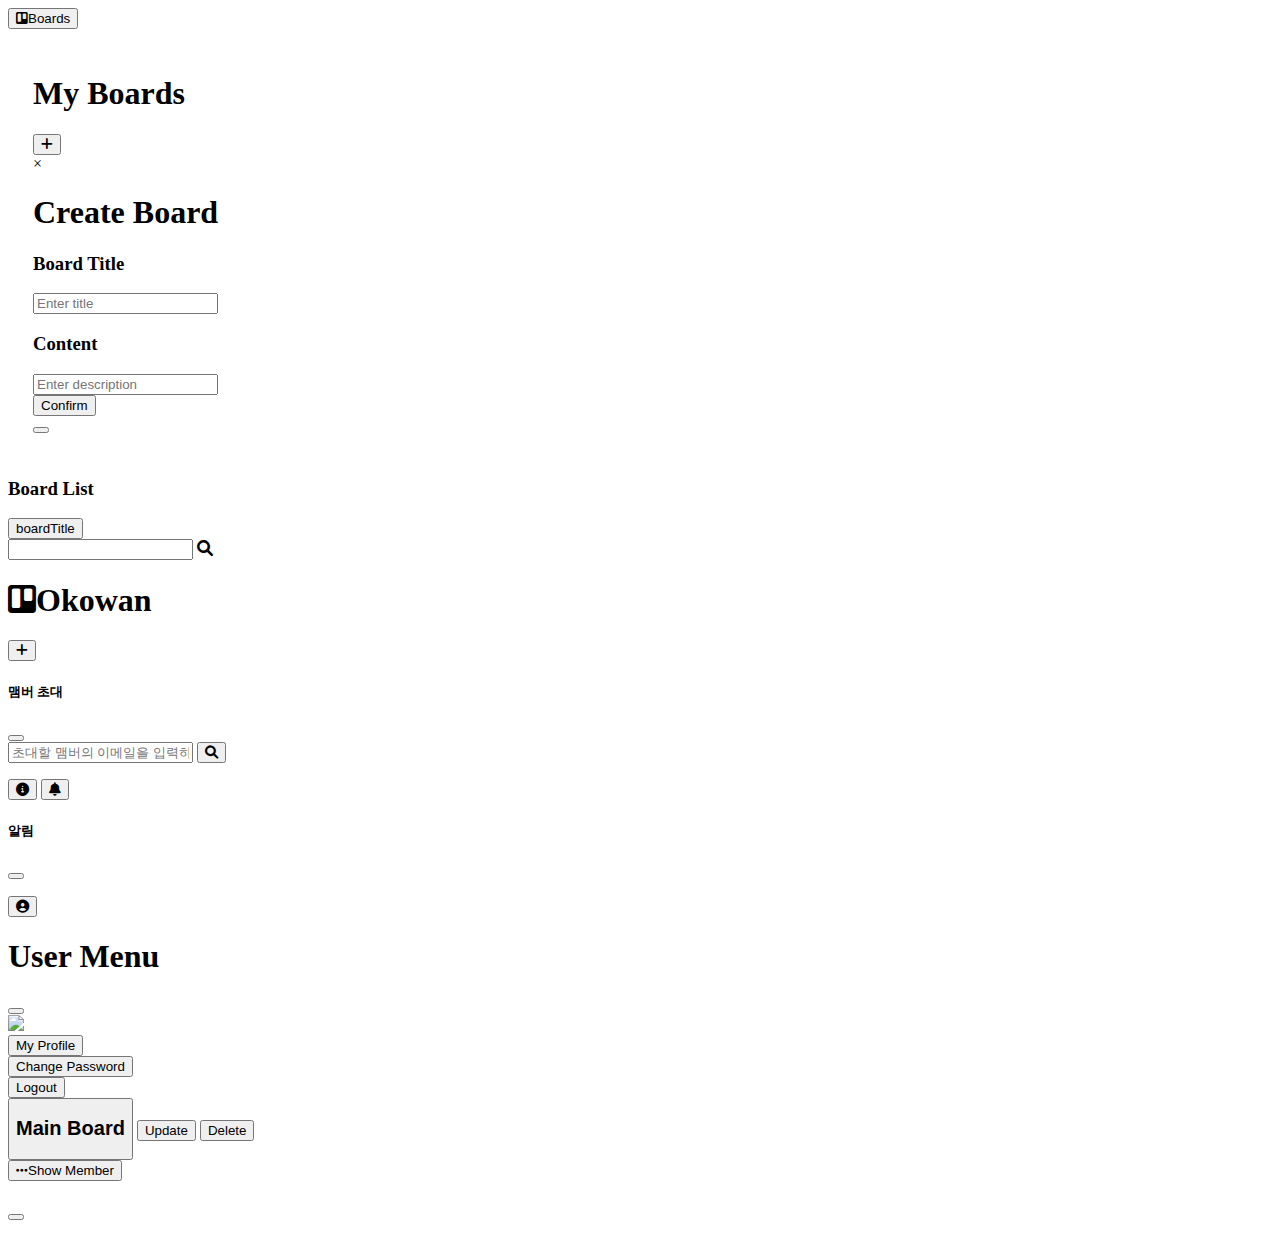
==== commit 431e4140: "Merge remote-tracking branch 'origin/develop' into inseo" ====
--- a/src/main/resources/templates/board.html
+++ b/src/main/resources/templates/board.html
@@ -92,7 +92,7 @@
 
     <div class="logo">
 
-        <h1><i class="fab fa-trello logo-icon" aria-hidden="true"></i>Okowan</h1>
+        <h1 onclick=window.location.href="/okw/view/boards/board"><i class="fab fa-trello logo-icon" aria-hidden="true"></i>Okowan</h1>
 
     </div>
 
@@ -121,15 +121,7 @@
                 </div>
                 <div class="member-list-wrapper" ng-app="app" ng-controller="MainCtrl as ctrl">
                     <ul class="member-list" id="invite-member-list">
-                        <!--<li class="member-list-item">
-                            <div>
-                                <img src="https://s3-us-west-2.amazonaws.com/s.cdpn.io/488320/profile/profile-80.jpg" class="member-list-item-image">
-                            </div>
-                            <div class="member-list-item-content">
-                                <h4>Hitesh Kumar</h4>
-                                <p>@hk-skit</p>
-                            </div>
-                        </li>-->
+
                     </ul>
                 </div>
             </div>
@@ -154,15 +146,7 @@
             <div class="offcanvas-body">
                 <div class="alert-list-wrapper" ng-app="app" ng-controller="MainCtrl as ctrl">
                     <ul class="alert-list" id="alert-list">
-                        <!--<li class="alert-list-item">
-                            <div>
-                                <img src="https://s3-us-west-2.amazonaws.com/s.cdpn.io/488320/profile/profile-80.jpg" class="member-list-item-image">
-                            </div>
-                            <div class="alert-list-item-content">
-                                <h4>Hitesh Kumar</h4>
-                                <p>@hk-skit</p>
-                            </div>
-                        </li>-->
+
                     </ul>
                 </div>
             </div>
@@ -209,7 +193,7 @@
     <div class="board-controls">
 
         <button class="board-title btn" id="board-title-button" board-id="">
-            <h2 id="board-title">Web Development</h2>
+            <h2 id="board-title">Main Board</h2>
         </button>
 
         <button class="personal-btn btn" onclick="changeBoardTitle()">Update</button>
@@ -231,15 +215,7 @@
         <div class="offcanvas-body">
             <div class="member-list-wrapper" ng-app="app" ng-controller="MainCtrl as ctrl">
                 <ul class="member-list" id="member-list">
-                    <!--<li class="member-list-item">
-                        <div>
-                            <img src="https://s3-us-west-2.amazonaws.com/s.cdpn.io/488320/profile/profile-80.jpg" class="member-list-item-image">
-                        </div>
-                        <div class="member-list-item-content">
-                            <h4>Hitesh Kumar</h4>
-                            <p>@hk-skit</p>
-                        </div>
-                    </li>-->
+
                 </ul>
             </div>
         </div>
@@ -250,222 +226,6 @@
 <!-- Lists container -->
 <section class="lists-container" id="board-content">
 
-    <div class="list">
-
-        <h3 class="list-title">Tasks to Do</h3>
-
-        <ul class="list-items">
-            <li class="card__item">
-                <span class="card__tag card__tag--browser">Browser</span>
-                <h6 class="card__title">Lightbox loading issue on Safari</h6>
-                <ol class="card__actions">
-                    <li class="card__actions--wrapper">
-                        <i class="fas fa-align-left"></i>
-                    </li>
-                </ol>
-                <span class="card__tag card__tag--date">2023-08-10 18:00</span>
-            </li>
-            <li class="card__item">
-                <span class="card__tag card__tag--high">High Priority</span>
-                <h6 class="card__title">Notifications Not Sending #4</h6>
-                <span class="card__tag card__tag--date">2023-08-07 18:00</span>
-            </li>
-            <li class="card__item">
-                <span class="card__tag card__tag--browser">Browser</span>
-                <h6 class="card__title">Multiple Select Broken</h6>
-                <ol class="card__actions">
-                    <li class="card__actions--wrapper">
-                        <i class="fas fa-align-left"></i>
-                    </li>
-                </ol>
-                <span class="card__tag card__tag--date">2023-08-07 22:00</span>
-            </li>
-            <li class="card__item">
-                <span class="card__tag card__tag--browser">Browser</span>
-                <h6 class="card__title">Drag and drop issues in Chrome</h6>
-                <ol class="card__actions">
-                    <li class="card__actions--wrapper">
-                        <i class="fas fa-align-left"></i>
-                    </li>
-                </ol>
-                <span class="card__tag card__tag--date">2023-08-07 18:00</span>
-            </li>
-            <li class="card__item">
-                <span class="card__tag card__tag--design">Design</span>
-                <span class="card__tag card__tag--high">High Priority</span>
-                <h6 class="card__title">Download icon rendering issue</h6>
-                <ol class="card__actions">
-                    <li class="card__actions--wrapper">
-                        <i class="fas fa-align-left"></i>
-                    </li>
-                </ol>
-                <span class="card__tag card__tag--date">2023-08-07 18:00</span>
-            </li>
-        </ul>
-
-        <div class="add-card-container">
-            <button class="add-card-btn btn">Add a card</button>
-            <!-- 폼 추가 -->
-            <form id="cardForm" style="display: none;">
-                <div>
-                    <input class="cardTitleInput" type="text" id="cardTitleInput" name="cardTitleInput"
-                           placeholder="Enter card title" required>
-                </div>
-                <button type="submit" id="createCardButton">Create Card</button>
-                <button type="button" id="deleteCardButton">X</button>
-            </form>
-        </div>
-    </div>
-
-    <div class="list">
-
-        <h3 class="list-title">Topics/Concepts to Revise</h3>
-
-        <ul class="list-items">
-            <li class="card__item">
-                <span class="card__tag card__tag--high">High Priotity</span>
-                <h6 class="card__title">Localization</h6>
-                <ol class="card__actions">
-                    <li class="card__actions--wrapper">
-                        <i class="far fa-check-square"></i><span class="card__actions--text">1/4</span>
-                    </li>
-                    <ol class="card__avatars">
-                        <li class="card__avatars--item">
-                            <!-- Photo by Philip Martin on Unsplash -->
-                            <img src="https://images.unsplash.com/photo-1521119989659-a83eee488004?ixlib=rb-1.2.1&ixid=eyJhcHBfaWQiOjEyMDd9&auto=format&fit=crop&w=664&q=80"
-                                 alt="Man standing near balcony" class="avatar__image">
-                        </li>
-                    </ol>
-                </ol>
-            </li>
-            <li class="card__item">
-                <span class="card__tag card__tag--design">Design</span>
-                <img src="https://trello-attachments.s3.amazonaws.com/5501f5265b23195e950742e9/300x300/5a2bf59113b7211315c399c8b9814e9d/Thumbs_Up_Icons.jpg"
-                     class="card__image">
-                <h6 class="card__title">"Like" button in comments</h6>
-                <ol class="card__actions">
-                    <li class="card__actions--wrapper">
-                        <i class="fas fa-paperclip"></i><span class="card__actions--text">1</span>
-                    </li>
-                    <ol class="card__avatars">
-                        <li class="card__avatars--item">
-                            <!-- Photo by Michael Alfonso on Unsplash -->
-                            <img src="https://images.unsplash.com/photo-1516756587022-7891ad56a8cd?ixlib=rb-1.2.1&ixid=eyJhcHBfaWQiOjEyMDd9&auto=format&fit=crop&w=634&q=80"
-                                 alt="Woman, Lady, Female" class="avatar__image">
-                        </li>
-                        <li class="card__avatars--item">
-                            <!-- Photo by Toa Heftiba on Unsplash -->
-                            <img src="https://images.unsplash.com/photo-1517841905240-472988babdf9?ixlib=rb-1.2.1&ixid=eyJhcHBfaWQiOjEyMDd9&auto=format&fit=crop&w=634&q=80"
-                                 alt="Woman standing near blue steel gate" class="avatar__image">
-                        </li>
-                    </ol>
-                </ol>
-            </li>
-        </ul>
-
-        <button class="add-card-btn btn">Add a card</button>
-
-    </div>
-
-    <div class="list">
-
-        <h3 class="list-title">Topics/Concepts to Learn</h3>
-
-        <ul class="list-items">
-            <li class="card__item">
-                <span class="card__tag card__tag--browser">Browser</span>
-                <h6 class="card__title">Embed all the things</h6>
-                <ol class="card__actions">
-                    <li class="card__actions--wrapper">
-                        <i class="fas fa-align-left"></i>
-                    </li>
-                    <ol class="card__avatars">
-                        <li class="card__avatars--item">
-                            <!-- Photo by Philip Martin on Unsplash -->
-                            <img src="https://images.unsplash.com/photo-1521119989659-a83eee488004?ixlib=rb-1.2.1&ixid=eyJhcHBfaWQiOjEyMDd9&auto=format&fit=crop&w=664&q=80"
-                                 alt="Man standing near balcony" class="avatar__image">
-                        </li>
-                    </ol>
-                </ol>
-            </li>
-            <li class="card__item">
-                <span class="card__tag card__tag--mobile">Mobile</span>
-                <span class="card__tag card__tag--high">High Priority</span>
-                <h6 class="card__title">Pop-over max width issue on mobile</h6>
-                <ol class="card__actions">
-                    <li class="card__actions--wrapper">
-                        <i class="fas fa-align-left"></i>
-                        <i class="far fa-comment"></i><span class="card__actions--text">1</span>
-                    </li>
-                    <ol class="card__avatars">
-                        <li class="card__avatars--item">
-                            <!-- Photo by Michael Alfonso on Unsplash -->
-                            <img src="https://images.unsplash.com/photo-1516756587022-7891ad56a8cd?ixlib=rb-1.2.1&ixid=eyJhcHBfaWQiOjEyMDd9&auto=format&fit=crop&w=634&q=80"
-                                 alt="Woman, Lady, Female" class="avatar__image">
-                        </li>
-                        <li class="card__avatars--item">
-                            <!-- Photo by Toa Heftiba on Unsplash -->
-                            <img src="https://images.unsplash.com/photo-1517841905240-472988babdf9?ixlib=rb-1.2.1&ixid=eyJhcHBfaWQiOjEyMDd9&auto=format&fit=crop&w=634&q=80"
-                                 alt="Woman standing near blue steel gate" class="avatar__image">
-                        </li>
-                    </ol>
-                </ol>
-            </li>
-            <li class="card__item">
-                <span class="card__tag card__tag--mobile">Mobile</span>
-                <span class="card__tag card__tag--browser">Browser</span>
-                <h6 class="card__title">Animated gif support</h6>
-                <ol class="card__actions">
-                    <li class="card__actions--wrapper">
-                        <i class="fas fa-paperclip"></i><span class="card__actions--text">1</span>
-                    </li>
-                    <ol class="card__avatars">
-                        <li class="card__avatars--item">
-                            <!-- Photo by Toa Heftiba on Unsplash -->
-                            <img src="https://images.unsplash.com/photo-1517841905240-472988babdf9?ixlib=rb-1.2.1&ixid=eyJhcHBfaWQiOjEyMDd9&auto=format&fit=crop&w=634&q=80"
-                                 alt="Woman standing near blue steel gate" class="avatar__image">
-                        </li>
-                        <li class="card__avatars--item">
-                            <!-- Photo by Michael Alfonso on Unsplash -->
-                            <img src="https://images.unsplash.com/photo-1516756587022-7891ad56a8cd?ixlib=rb-1.2.1&ixid=eyJhcHBfaWQiOjEyMDd9&auto=format&fit=crop&w=634&q=80"
-                                 alt="Woman, Lady, Female" class="avatar__image">
-                        </li>
-                    </ol>
-                </ol>
-            </li>
-        </ul>
-
-        <button class="add-card-btn btn">Add a card</button>
-
-    </div>
-
-    <div class="list">
-
-        <h3 class="list-title">Useful Websites for Learning</h3>
-
-        <ul class="list-items">
-            <li>Code Academy</li>
-            <li>CodePen</li>
-            <li>Codrops</li>
-            <li>CSS-Tricks</li>
-            <li>Free Code Camp</li>
-            <li>Khan Academy</li>
-            <li>Lynda</li>
-            <li>Medium</li>
-            <li>Mozilla Developer Network</li>
-            <li>Stack Overflow</li>
-            <li>Team Treehouse</li>
-            <li>Tuts Plus</li>
-            <li>Udemy</li>
-            <li>WPSessions</li>
-            <li>YouTube</li>
-        </ul>
-
-        <button class="add-card-btn btn">Add a card</button>
-
-    </div>
-
-    <button class="add-list-btn btn">Add a category</button>
 
 </section>
 <!-- End of lists container -->
